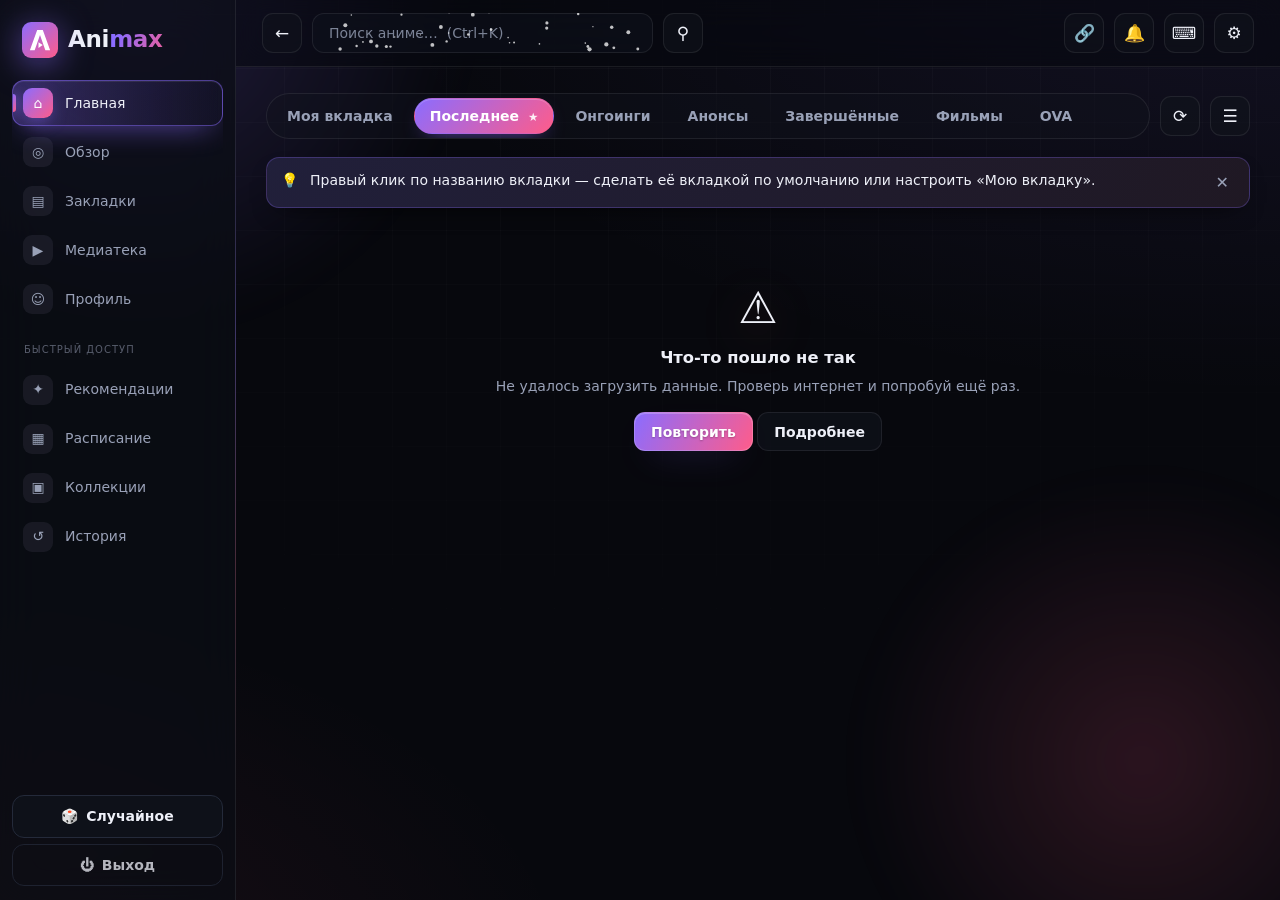
==== web/index.html @ 8808ea61 "Animax 1.0.0: состояние на 2026-10-24 до правок Claude Снимок из бэкапа Animax-backups/Animax-1.0.0_" ====
<!doctype html>
<html lang="ru">
<head>
<meta charset="utf-8">
<meta name="viewport" content="width=device-width, initial-scale=1">
<meta name="theme-color" content="#07080d">
<meta name="description" content="Animax — каталог аниме, закладки, расписание, онлайн-озвучки, медиатека и встроенный плеер.">
<title>Animax</title>
<link rel="icon" href="icon-16.png" sizes="16x16" type="image/png">
<link rel="icon" href="icon-32.png" sizes="32x32" type="image/png">
<link rel="icon" href="icon-48.png" sizes="48x48" type="image/png">
<link rel="icon" href="icon-64.png" sizes="64x64" type="image/png">
<link rel="icon" href="icon-96.png" sizes="96x96" type="image/png">
<link rel="icon" href="icon-192.png" sizes="192x192" type="image/png">
<link rel="icon" href="icon-256.png" sizes="256x256" type="image/png">
<link rel="apple-touch-icon" href="icon-192.png">
<link rel="manifest" href="manifest.json">
<link rel="stylesheet" href="css/base.css">
<link rel="stylesheet" href="css/pages.css">
<!-- оформление и динамическая подсветка -->
<link rel="stylesheet" href="css/theme.css">
</head>
<body>
<div class="splash" id="splash" aria-hidden="true"><img src="icon-256.png" alt=""><div>Ani<b>max</b></div></div>
<div class="app">
  <aside class="side">
    <a class="brand" href="#/" title="Animax — на главную"><img src="logo.svg" alt=""><span>Ani<b>max</b></span></a>
    <nav class="nav" aria-label="Разделы">
      <a href="#/" data-nav="home"><i>⌂</i><span>Главная</span></a>
      <a href="#/discover" data-nav="discover"><i>◎</i><span>Обзор</span></a>
      <a href="#/bookmarks" data-nav="bookmarks"><i>▤</i><span>Закладки</span></a>
      <a href="#/library" data-nav="library"><i>▶</i><span>Медиатека</span></a>
      <a href="#/profile" data-nav="profile"><i>☺</i><span>Профиль</span></a>
      <div class="nav-sep">Быстрый доступ</div>
      <a href="#/recs" data-nav="recs"><i>✦</i><span>Рекомендации</span></a>
      <a href="#/schedule" data-nav="schedule"><i>▦</i><span>Расписание</span></a>
      <a href="#/collections" data-nav="collections"><i>▣</i><span>Коллекции</span></a>
      <a href="#/bookmarks?tab=history" data-nav="history"><i>↺</i><span>История</span></a>
    </nav>
    <button class="random" id="random-btn" title="Случайное аниме"><span>🎲</span><span>Случайное</span></button>
    <button class="random quit" id="quit-btn" title="Закрыть Animax полностью"><span>⏻</span><span>Выход</span></button>
  </aside>

  <div class="main">
    <header class="top">
      <button class="icon-btn" id="back-btn" title="Назад (Alt+←)" aria-label="Назад">←</button>
      <div class="search">
        <canvas id="snow" hidden></canvas>
        <input id="search" type="search" placeholder="Поиск аниме…  (Ctrl+K)" autocomplete="off" aria-label="Поиск аниме">
        <div class="suggest" id="suggest" hidden></div>
      </div>
      <button class="icon-btn" id="filter-btn" title="Фильтр" aria-label="Фильтр">⚲</button>
      <span class="top-sp"></span>
      <button class="icon-btn" id="stream-btn" title="Открыть ссылку на видео" aria-label="Открыть ссылку на видео">🔗</button>
      <a class="icon-btn bell" href="#/notifications" title="Уведомления" aria-label="Уведомления">🔔<em id="notif-badge" hidden></em></a>
      <button class="icon-btn" id="keys-btn" title="Горячие клавиши (?)" aria-label="Горячие клавиши">⌨</button>
      <a class="icon-btn" href="#/settings" title="Настройки" aria-label="Настройки">⚙</a>
    </header>
    <main id="view"></main>
  </div>
</div>

<div class="modal" id="modal" hidden><div class="modal-box" id="modal-box"></div></div>
<div class="ctx" id="ctx" hidden></div>
<div class="toasts" id="toasts" role="status" aria-live="polite"></div>
<button class="to-top" id="to-top" title="Наверх (Home)" aria-label="Наверх" hidden>↑</button>

<script src="vendor/hls.min.js"></script>
<!-- порядок важен: каждый файл пользуется тем, что объявлено в файлах выше -->
<script src="js/core.js"></script>
<script src="js/ui.js"></script>
<script src="js/router.js"></script>
<script src="js/home.js"></script>
<script src="js/search.js"></script>
<script src="js/anime.js"></script>
<script src="js/watch.js"></script>
<script src="js/releases.js"></script>
<script src="js/lists.js"></script>
<script src="js/library.js"></script>
<script src="js/profile.js"></script>
<script src="js/start.js"></script>
<script src="js/fx.js"></script>
</body>
</html>
---- web/css/base.css ----
/* Animax — основа: цвета, раскладка окна, карточки, кнопки, плеер */
:root {
  --bg: #0e0f14;
  --bg2: #14161d;
  --card: #1b1e27;
  --card2: #232733;
  --line: #2b3040;
  --text: #eceef4;
  --muted: #9aa1b2;
  --accent: #8b6cff;
  --accent2: #ff5c8a;
  --ok: #3ccf8e;
  --warn: #ffb547;
  --radius: 12px;
  --side: 224px;
  color-scheme: dark;
}
:root[data-theme="light"] {
  --bg: #f4f5f9;
  --bg2: #ffffff;
  --card: #ffffff;
  --card2: #eef0f6;
  --line: #dde1ea;
  --text: #171a22;
  --muted: #5f6678;
  color-scheme: light;
}

* { box-sizing: border-box; }
html, body { margin: 0; height: 100%; }
body {
  background: var(--bg);
  color: var(--text);
  font: 14px/1.45 "Segoe UI Variable Text", "Segoe UI", system-ui, sans-serif;
  overflow: hidden;
}
a { color: inherit; text-decoration: none; }
button, input, select, textarea { font: inherit; color: inherit; }
button { cursor: pointer; }
img { display: block; }
::-webkit-scrollbar { width: 10px; height: 10px; }
::-webkit-scrollbar-thumb { background: var(--line); border-radius: 10px; border: 2px solid var(--bg); }
::-webkit-scrollbar-track { background: transparent; }

.app { display: flex; height: 100vh; }

/* ---------- боковое меню ---------- */
.side {
  width: var(--side); flex: none; background: var(--bg2);
  border-right: 1px solid var(--line);
  display: flex; flex-direction: column; padding: 18px 12px;
}
.brand { display: flex; align-items: center; gap: 10px; padding: 4px 10px 20px; font-size: 22px; font-weight: 700; letter-spacing: .5px; }
.brand img { width: 34px; height: 34px; }
.brand b { background: linear-gradient(135deg, var(--accent), var(--accent2)); -webkit-background-clip: text; color: transparent; }
.nav { display: flex; flex-direction: column; gap: 2px; overflow-y: auto; }
.nav a {
  display: flex; align-items: center; gap: 12px; padding: 9px 12px;
  border-radius: 10px; color: var(--muted); font-weight: 500;
}
.nav a i { font-style: normal; width: 20px; text-align: center; font-size: 15px; }
.nav a:hover { background: var(--card); color: var(--text); }
.nav a.on { background: color-mix(in srgb, var(--accent) 18%, transparent); color: var(--text); }
.nav a.on i { color: var(--accent); }
.nav a em {
  margin-left: auto; font-style: normal; font-size: 11px; font-weight: 700;
  background: var(--accent2); color: #fff; border-radius: 10px; padding: 1px 7px;
}
.nav-sep { font-size: 11px; text-transform: uppercase; letter-spacing: 1px; color: var(--muted); opacity: .7; padding: 16px 12px 6px; }
.random {
  margin-top: auto; border: 1px solid var(--line); background: var(--card);
  border-radius: 10px; padding: 10px; font-weight: 600;
}
.random:hover { border-color: var(--accent); }

/* ---------- верх ---------- */
.main { flex: 1; display: flex; flex-direction: column; min-width: 0; }
.top { display: flex; align-items: center; gap: 12px; padding: 14px 28px; border-bottom: 1px solid var(--line); background: var(--bg); }
.icon-btn {
  width: 38px; height: 38px; border-radius: 10px; border: 1px solid var(--line);
  background: var(--card); font-size: 17px; display: grid; place-items: center; flex: none;
}
.icon-btn:hover { border-color: var(--accent); }
.search { position: relative; flex: 1; max-width: 620px; }
.search input {
  width: 100%; height: 38px; border-radius: 10px; border: 1px solid var(--line);
  background: var(--card); padding: 0 14px; outline: none;
}
.search input:focus { border-color: var(--accent); }
.suggest {
  position: absolute; top: 44px; left: 0; right: 0; z-index: 30;
  background: var(--bg2); border: 1px solid var(--line); border-radius: 12px;
  box-shadow: 0 12px 40px rgba(0,0,0,.35); overflow: hidden;
}
.suggest a { display: flex; gap: 12px; padding: 8px 12px; align-items: center; }
.suggest a:hover, .suggest a.sel { background: var(--card2); }
.suggest img { width: 38px; height: 54px; object-fit: cover; border-radius: 6px; background: var(--card2); }
.suggest .s-t { font-weight: 600; }
.suggest .s-m { color: var(--muted); font-size: 12px; }
.suggest .s-all { justify-content: center; color: var(--accent); font-weight: 600; }

#view { flex: 1; overflow-y: auto; padding: 24px 28px 48px; }
.page-title { font-size: 26px; font-weight: 700; margin: 0 0 18px; }
.muted { color: var(--muted); }
.empty { color: var(--muted); padding: 40px 0; text-align: center; }
.loading { color: var(--muted); padding: 40px 0; text-align: center; }
.loading::before {
  content: ""; display: inline-block; width: 18px; height: 18px; vertical-align: -4px; margin-right: 10px;
  border: 2px solid var(--line); border-top-color: var(--accent); border-radius: 50%; animation: spin .8s linear infinite;
}
@keyframes spin { to { transform: rotate(360deg); } }

/* ---------- кнопки, вкладки, чипы ---------- */
.btn {
  display: inline-flex; align-items: center; gap: 8px; height: 38px; padding: 0 16px;
  border-radius: 10px; border: 1px solid var(--line); background: var(--card); font-weight: 600;
}
.btn:hover { border-color: var(--accent); }
.btn.primary { background: linear-gradient(135deg, var(--accent), var(--accent2)); border: 0; color: #fff; }
.btn.primary:hover { filter: brightness(1.08); }
.btn.sm { height: 30px; padding: 0 10px; font-size: 13px; }
.btn.on { border-color: var(--accent2); color: var(--accent2); }
.btn:disabled { opacity: .5; cursor: default; }

.tabs { display: flex; gap: 6px; margin-bottom: 18px; flex-wrap: wrap; }
.tab {
  padding: 7px 14px; border-radius: 20px; border: 1px solid var(--line);
  background: transparent; color: var(--muted); font-weight: 600;
}
.tab:hover { color: var(--text); }
.tab.on { background: var(--text); color: var(--bg); border-color: var(--text); }
.tab small { opacity: .7; margin-left: 4px; }

.chip {
  display: inline-block; padding: 3px 10px; border-radius: 20px; background: var(--card2);
  color: var(--muted); font-size: 12px; font-weight: 600; margin: 0 6px 6px 0; border: 1px solid transparent;
}
button.chip:hover { color: var(--text); }
button.chip.on { border-color: var(--accent); color: var(--text); background: color-mix(in srgb, var(--accent) 22%, transparent); }

/* ---------- карточки ---------- */
.grid { display: grid; grid-template-columns: repeat(auto-fill, minmax(158px, 1fr)); gap: 20px 16px; }
.row-head { display: flex; align-items: baseline; justify-content: space-between; margin: 30px 0 12px; }
.row-head h2 { margin: 0; font-size: 19px; }
.row-head a { color: var(--accent); font-weight: 600; font-size: 13px; }
.row { display: grid; grid-auto-flow: column; grid-auto-columns: 158px; gap: 16px; overflow-x: auto; padding-bottom: 10px; scroll-snap-type: x proximity; }
.row > * { scroll-snap-align: start; }

.card { position: relative; display: block; min-width: 0; }
.card .poster {
  position: relative; aspect-ratio: 2 / 3; border-radius: var(--radius); overflow: hidden; background: var(--card2);
}
.card .poster img { width: 100%; height: 100%; object-fit: cover; transition: transform .25s; }
.card:hover .poster img { transform: scale(1.05); }
.card .score {
  position: absolute; top: 8px; left: 8px; background: rgba(0,0,0,.72); color: #ffd36b;
  font-weight: 700; font-size: 12px; padding: 2px 7px; border-radius: 6px;
}
.card .mark {
  position: absolute; top: 8px; right: 8px; font-size: 11px; font-weight: 700; color: #fff;
  padding: 2px 7px; border-radius: 6px; background: var(--accent);
}
.card .eps {
  position: absolute; bottom: 8px; left: 8px; font-size: 11px; font-weight: 700; color: #fff;
  padding: 2px 7px; border-radius: 6px; background: rgba(0,0,0,.72);
}
.card .bar { position: absolute; left: 0; right: 0; bottom: 0; height: 4px; background: rgba(255,255,255,.2); }
.card .bar i { display: block; height: 100%; background: var(--accent2); }
.card .t { margin-top: 8px; font-weight: 600; display: -webkit-box; -webkit-line-clamp: 2; -webkit-box-orient: vertical; overflow: hidden; }
.card .m { color: var(--muted); font-size: 12px; margin-top: 2px; }

.wide-card { display: flex; gap: 14px; background: var(--card); border: 1px solid var(--line); border-radius: var(--radius); padding: 10px; align-items: center; }
.wide-card:hover { border-color: var(--accent); }
.wide-card img { width: 56px; height: 80px; object-fit: cover; border-radius: 8px; background: var(--card2); flex: none; }
.wide-card .wc-b { min-width: 0; flex: 1; }
.wide-card .t { font-weight: 600; }
.wide-card .m { color: var(--muted); font-size: 12px; }
.list { display: grid; gap: 10px; }
.list.cols { grid-template-columns: repeat(auto-fill, minmax(340px, 1fr)); }

/* ---------- главная: баннер ---------- */
.hero {
  position: relative; border-radius: 18px; overflow: hidden; min-height: 330px; display: flex; align-items: flex-end;
  background: var(--card);
}
.hero .bg { position: absolute; inset: 0; background-size: cover; background-position: center 25%; filter: blur(2px) brightness(.55); transform: scale(1.04); transition: background-image .4s; }
.hero::after { content: ""; position: absolute; inset: 0; background: linear-gradient(90deg, rgba(8,9,13,.92) 0%, rgba(8,9,13,.55) 55%, rgba(8,9,13,.1) 100%); }
.hero .in { position: relative; z-index: 1; display: flex; gap: 26px; padding: 30px; align-items: flex-end; width: 100%; color: #fff; }
.hero .in img { width: 170px; aspect-ratio: 2/3; object-fit: cover; border-radius: 12px; box-shadow: 0 10px 30px rgba(0,0,0,.5); flex: none; }
.hero h1 { margin: 0 0 6px; font-size: 30px; line-height: 1.15; }
.hero .meta { color: #cdd2de; margin-bottom: 10px; }
.hero p { margin: 0 0 16px; max-width: 680px; color: #dfe3ec; display: -webkit-box; -webkit-line-clamp: 3; -webkit-box-orient: vertical; overflow: hidden; }
.hero .dots { position: absolute; z-index: 2; right: 22px; bottom: 18px; display: flex; gap: 6px; }
.hero .dots button { width: 9px; height: 9px; border-radius: 50%; border: 0; padding: 0; background: rgba(255,255,255,.35); }
.hero .dots button.on { background: #fff; width: 24px; border-radius: 6px; }

/* ---------- страница тайтла ---------- */
.title-head { position: relative; margin: -24px -28px 0; padding: 34px 28px 26px; overflow: hidden; }
.title-head .bg { position: absolute; inset: 0; background-size: cover; background-position: center; filter: blur(22px) brightness(.4); transform: scale(1.2); }
:root[data-theme="light"] .title-head .bg { filter: blur(22px) brightness(1.1) saturate(.6); opacity: .45; }
.title-head .in { position: relative; display: flex; gap: 28px; }
.title-head .poster { width: 230px; flex: none; aspect-ratio: 2/3; border-radius: 14px; object-fit: cover; box-shadow: 0 14px 40px rgba(0,0,0,.45); background: var(--card2); }
.title-info { flex: 1; min-width: 0; }
.title-info h1 { margin: 4px 0 4px; font-size: 30px; line-height: 1.2; }
.title-info .orig { color: var(--muted); margin-bottom: 14px; }
.facts { display: grid; grid-template-columns: max-content 1fr; gap: 4px 18px; margin: 14px 0; }
.facts dt { color: var(--muted); }
.facts dd { margin: 0; }
.big-score { display: inline-flex; align-items: center; gap: 8px; font-size: 22px; font-weight: 800; color: #ffd36b; margin-bottom: 6px; }
.big-score small { font-size: 12px; color: var(--muted); font-weight: 600; }
.actions { display: flex; gap: 10px; flex-wrap: wrap; align-items: center; margin-top: 16px; }
.select {
  height: 38px; border-radius: 10px; border: 1px solid var(--line); background: var(--card); padding: 0 12px; font-weight: 600;
}
.stepper { display: inline-flex; align-items: center; border: 1px solid var(--line); border-radius: 10px; overflow: hidden; height: 38px; background: var(--card); }
.stepper button { width: 34px; height: 100%; border: 0; background: transparent; font-size: 17px; }
.stepper button:hover { background: var(--card2); }
.stepper span { padding: 0 8px; font-weight: 600; min-width: 92px; text-align: center; }
.stars { display: inline-flex; gap: 2px; }
.stars button { border: 0; background: none; padding: 0 1px; font-size: 18px; color: var(--muted); opacity: .45; }
.stars:hover button { opacity: .7; }
.stars button.on { color: #ffd36b; opacity: 1; }

.desc { white-space: pre-line; max-width: 900px; color: var(--text); }
.section { margin-top: 26px; }
.section h3 { margin: 0 0 12px; font-size: 17px; }
.shots { display: grid; grid-template-columns: repeat(auto-fill, minmax(240px, 1fr)); gap: 12px; }
.shots img { width: 100%; aspect-ratio: 16/9; object-fit: cover; border-radius: 10px; cursor: zoom-in; background: var(--card2); }
.videos { display: grid; grid-template-columns: repeat(auto-fill, minmax(240px, 1fr)); gap: 14px; }
.video { cursor: pointer; }
.video .th { position: relative; aspect-ratio: 16/9; border-radius: 10px; overflow: hidden; background: var(--card2); }
.video .th img { width: 100%; height: 100%; object-fit: cover; }
.video .th::after { content: "▶"; position: absolute; inset: 0; display: grid; place-items: center; font-size: 30px; color: #fff; background: rgba(0,0,0,.25); opacity: .85; }
.video:hover .th::after { background: rgba(0,0,0,.05); }
.video .t { margin-top: 6px; font-weight: 600; font-size: 13px; }
.links a { display: inline-flex; margin: 0 8px 8px 0; }

/* ---------- серии ---------- */
.eps-list { display: grid; gap: 8px; }
.ep {
  display: flex; align-items: center; gap: 14px; padding: 10px 14px; border-radius: 10px;
  background: var(--card); border: 1px solid var(--line); cursor: pointer;
}
.ep:hover { border-color: var(--accent); }
.ep .n { width: 44px; height: 44px; border-radius: 10px; background: var(--card2); display: grid; place-items: center; font-weight: 800; flex: none; }
.ep.done .n { background: color-mix(in srgb, var(--ok) 25%, transparent); color: var(--ok); }
.ep .b { flex: 1; min-width: 0; }
.ep .b .t { font-weight: 600; overflow: hidden; text-overflow: ellipsis; white-space: nowrap; }
.ep .b .m { color: var(--muted); font-size: 12px; }
.ep .pr { height: 3px; border-radius: 2px; background: var(--line); margin-top: 6px; overflow: hidden; }
.ep .pr i { display: block; height: 100%; background: var(--accent2); }

/* ---------- расписание ---------- */
.days { display: grid; gap: 26px; }
.day h3 { margin: 0 0 10px; font-size: 17px; }
.day h3 small { color: var(--muted); font-weight: 500; margin-left: 6px; }
.day.today h3 { color: var(--accent); }
.time { font-weight: 800; font-size: 15px; width: 52px; flex: none; text-align: center; }

/* ---------- обзор: фильтры ---------- */
.discover { display: grid; grid-template-columns: 260px 1fr; gap: 24px; align-items: start; }
.filters { position: sticky; top: 0; background: var(--card); border: 1px solid var(--line); border-radius: var(--radius); padding: 16px; }
.filters h4 { margin: 14px 0 8px; font-size: 12px; text-transform: uppercase; letter-spacing: .8px; color: var(--muted); }
.filters h4:first-child { margin-top: 0; }
.filters .select { width: 100%; }
.filters .years { display: flex; gap: 8px; }
.filters .years input { width: 100%; height: 34px; border-radius: 8px; border: 1px solid var(--line); background: var(--bg2); padding: 0 10px; }
.filters .genres { max-height: 260px; overflow-y: auto; }
.filters .btn { width: 100%; justify-content: center; margin-top: 14px; }

/* ---------- профиль ---------- */
.stats { display: grid; grid-template-columns: repeat(auto-fill, minmax(170px, 1fr)); gap: 14px; }
.stat { background: var(--card); border: 1px solid var(--line); border-radius: var(--radius); padding: 16px; }
.stat b { display: block; font-size: 26px; }
.stat span { color: var(--muted); font-size: 13px; }
.bars { display: grid; gap: 8px; max-width: 640px; }
.bars .r { display: grid; grid-template-columns: 150px 1fr 40px; gap: 10px; align-items: center; font-size: 13px; }
.bars .r .tr { height: 10px; border-radius: 6px; background: var(--card2); overflow: hidden; }
.bars .r .tr i { display: block; height: 100%; background: linear-gradient(90deg, var(--accent), var(--accent2)); }
.profile-head { display: flex; gap: 18px; align-items: center; margin-bottom: 24px; }
.avatar { width: 84px; height: 84px; border-radius: 50%; display: grid; place-items: center; font-size: 34px; font-weight: 800; color: #fff; background: linear-gradient(135deg, var(--accent), var(--accent2)); flex: none; }
.profile-head input { font-size: 22px; font-weight: 700; background: transparent; border: 1px solid transparent; border-radius: 8px; padding: 2px 6px; }
.profile-head input:hover, .profile-head input:focus { border-color: var(--line); outline: none; }

/* ---------- настройки и формы ---------- */
.settings { max-width: 720px; display: grid; gap: 14px; }
.set { display: flex; justify-content: space-between; align-items: center; gap: 20px; background: var(--card); border: 1px solid var(--line); border-radius: var(--radius); padding: 14px 16px; }
.set .d { color: var(--muted); font-size: 13px; }
.swatches { display: flex; gap: 8px; }
.swatches button { width: 26px; height: 26px; border-radius: 50%; border: 2px solid transparent; }
.swatches button.on { border-color: var(--text); }
.switch { position: relative; width: 44px; height: 24px; flex: none; }
.switch input { opacity: 0; width: 0; height: 0; }
.switch span { position: absolute; inset: 0; border-radius: 20px; background: var(--line); transition: .2s; cursor: pointer; }
.switch span::before { content: ""; position: absolute; width: 18px; height: 18px; left: 3px; top: 3px; border-radius: 50%; background: #fff; transition: .2s; }
.switch input:checked + span { background: var(--accent); }
.switch input:checked + span::before { transform: translateX(20px); }
.input { height: 38px; border-radius: 10px; border: 1px solid var(--line); background: var(--bg2); padding: 0 12px; outline: none; }
.input:focus { border-color: var(--accent); }
textarea.input { height: auto; padding: 10px 12px; resize: vertical; width: 100%; }

.folder { display: flex; align-items: center; gap: 12px; background: var(--card); border: 1px solid var(--line); border-radius: 10px; padding: 10px 14px; }
.folder .p { flex: 1; overflow: hidden; text-overflow: ellipsis; white-space: nowrap; }

.coll-card { background: var(--card); border: 1px solid var(--line); border-radius: var(--radius); overflow: hidden; display: block; }
.coll-card:hover { border-color: var(--accent); }
.coll-card .covers { display: grid; grid-template-columns: repeat(4, 1fr); aspect-ratio: 8/3; background: var(--card2); }
.coll-card .covers img { width: 100%; height: 100%; object-fit: cover; }
.coll-card .b { padding: 12px 14px; }
.coll-card .b .t { font-weight: 700; }
.coll-card .b .m { color: var(--muted); font-size: 12px; }
.grid.colls { grid-template-columns: repeat(auto-fill, minmax(280px, 1fr)); }

.notif { display: flex; gap: 14px; align-items: center; background: var(--card); border: 1px solid var(--line); border-radius: var(--radius); padding: 10px; }
.notif.new { border-color: var(--accent); }
.notif img { width: 48px; height: 68px; object-fit: cover; border-radius: 8px; flex: none; }
.notif .b { flex: 1; }
.notif .m { color: var(--muted); font-size: 12px; }

/* ---------- окно (модалка) ---------- */
.modal { position: fixed; inset: 0; z-index: 50; background: rgba(5,6,10,.72); display: grid; place-items: center; padding: 30px; }
.modal[hidden] { display: none; }
.modal-box { background: var(--bg2); border: 1px solid var(--line); border-radius: 16px; padding: 20px; width: min(560px, 100%); max-height: 86vh; overflow-y: auto; }
.modal-box.wide { width: min(1100px, 100%); padding: 0; background: #000; border: 0; overflow: hidden; }
.modal-box.wide iframe { display: block; width: 100%; aspect-ratio: 16/9; border: 0; }
.modal-box.img { width: auto; max-width: 92vw; padding: 0; background: none; border: 0; }
.modal-box.img img { max-width: 92vw; max-height: 86vh; border-radius: 10px; }
.modal-box h3 { margin: 0 0 14px; }
.modal-box .row-btns { display: flex; justify-content: flex-end; gap: 10px; margin-top: 16px; }
.pick-list { display: grid; gap: 6px; margin-top: 12px; }
.pick-list .wide-card { cursor: pointer; }

.toasts { position: fixed; right: 20px; bottom: 20px; z-index: 60; display: grid; gap: 8px; }
.toast { background: var(--card2); border: 1px solid var(--line); border-left: 4px solid var(--accent); padding: 10px 14px; border-radius: 10px; box-shadow: 0 8px 24px rgba(0,0,0,.3); animation: tin .2s; max-width: 360px; }
@keyframes tin { from { opacity: 0; transform: translateY(8px); } }

/* ---------- плеер ---------- */
.player-page { position: fixed; inset: 0; z-index: 40; background: #000; }
.player-page video { width: 100%; height: 100%; display: block; background: #000; }
.player-page video::cue { background: rgba(0,0,0,.55); font-size: 28px; }
.pl-ui { position: absolute; inset: 0; display: flex; flex-direction: column; justify-content: space-between; transition: opacity .25s; color: #fff; }
.player-page.idle .pl-ui { opacity: 0; }
.player-page.idle { cursor: none; }
.pl-top { display: flex; align-items: center; gap: 14px; padding: 18px 22px; background: linear-gradient(rgba(0,0,0,.75), transparent); }
.pl-top .t { font-size: 18px; font-weight: 700; }
.pl-top .m { color: #c9cdd8; font-size: 13px; }
.pl-bottom { padding: 0 22px 16px; background: linear-gradient(transparent, rgba(0,0,0,.8)); }
.pl-seek { position: relative; height: 18px; display: flex; align-items: center; cursor: pointer; }
.pl-seek .track { position: relative; width: 100%; height: 4px; border-radius: 3px; background: rgba(255,255,255,.25); transition: height .15s; }
.pl-seek:hover .track { height: 7px; }
.pl-seek .buf { position: absolute; left: 0; top: 0; bottom: 0; background: rgba(255,255,255,.35); border-radius: 3px; }
.pl-seek .cur { position: absolute; left: 0; top: 0; bottom: 0; background: linear-gradient(90deg, var(--accent), var(--accent2)); border-radius: 3px; }
.pl-seek .tip { position: absolute; bottom: 22px; transform: translateX(-50%); background: rgba(0,0,0,.85); padding: 2px 8px; border-radius: 6px; font-size: 12px; pointer-events: none; display: none; }
.pl-seek:hover .tip { display: block; }
.pl-row { display: flex; align-items: center; gap: 6px; margin-top: 6px; }
.pl-btn { height: 38px; min-width: 38px; padding: 0 10px; border: 0; border-radius: 8px; background: transparent; color: #fff; font-size: 17px; font-weight: 600; }
.pl-btn:hover { background: rgba(255,255,255,.14); }
.pl-btn.txt { font-size: 13px; }
.pl-time { font-variant-numeric: tabular-nums; font-size: 13px; margin: 0 8px; color: #dfe3ec; }
.pl-vol { width: 90px; accent-color: var(--accent); }
.pl-sp { flex: 1; }
.pl-skip { position: absolute; right: 26px; bottom: 100px; }
.pl-next { position: absolute; right: 26px; bottom: 100px; background: rgba(20,22,30,.92); border: 1px solid rgba(255,255,255,.15); border-radius: 12px; padding: 14px 16px; display: grid; gap: 10px; min-width: 260px; }
.pl-center { position: absolute; inset: 0; display: grid; place-items: center; pointer-events: none; }
.pl-center .msg { pointer-events: auto; max-width: 520px; text-align: center; background: rgba(20,22,30,.95); padding: 22px; border-radius: 14px; }
.pl-osd { position: absolute; top: 80px; left: 50%; transform: translateX(-50%); background: rgba(0,0,0,.7); padding: 6px 14px; border-radius: 8px; font-weight: 700; pointer-events: none; transition: opacity .3s; }
---- web/css/pages.css ----
/* Animax — разделы, добавленные во второй версии (главная/обзор/фильтр/релиз/закладки/профиль/настройки) */
:root { --st-watching: #3ccf8e; --st-planned: #8b6cff; --st-completed: #2fb6ff; --st-on_hold: #ffb547; --st-dropped: #ff5c6a; }

.splash { position: fixed; inset: 0; z-index: 100; background: var(--bg); display: grid; place-content: center; justify-items: center; gap: 14px; font-size: 30px; font-weight: 800; transition: opacity .35s; }
.splash img { width: 96px; height: 96px; animation: pulse 1.2s ease-in-out infinite; }
.splash b { background: linear-gradient(135deg, var(--accent), var(--accent2)); -webkit-background-clip: text; color: transparent; }
.splash.hide { opacity: 0; pointer-events: none; }
@keyframes pulse { 50% { transform: scale(1.08); } }

.top-sp { flex: 1; }
.bell { position: relative; }
.bell em { position: absolute; top: -6px; right: -6px; font-style: normal; font-size: 10px; font-weight: 800; background: var(--accent2); color: #fff; border-radius: 10px; padding: 1px 6px; min-width: 18px; text-align: center; }
.search canvas { position: absolute; inset: 0; width: 100%; height: 100%; pointer-events: none; border-radius: 10px; z-index: 1; }
.nav a span { flex: 1; }
.compact-nav .nav a { padding: 6px 12px; }
.compact-nav .nav-sep { padding-top: 10px; }

/* статус в списке — цветная метка */
.mark.st-watching { background: var(--st-watching) !important; }
.mark.st-planned { background: var(--st-planned) !important; }
.mark.st-completed { background: var(--st-completed) !important; }
.mark.st-on_hold { background: var(--st-on_hold) !important; color: #222 !important; }
.mark.st-dropped { background: var(--st-dropped) !important; }
.card .fav { position: absolute; bottom: 8px; right: 8px; color: var(--accent2); font-size: 15px; text-shadow: 0 1px 4px rgba(0,0,0,.6); }

/* вид «Списком» */
.lgrid { display: grid; grid-template-columns: repeat(auto-fill, minmax(460px, 1fr)); gap: 12px; }
.lrow { display: flex; gap: 14px; background: var(--card); border: 1px solid var(--line); border-radius: var(--radius); padding: 10px; position: relative; min-width: 0; }
.lrow:hover { border-color: var(--accent); }
.lrow .pw { position: relative; width: 92px; flex: none; aspect-ratio: 2/3; border-radius: 9px; overflow: hidden; background: var(--card2); }
.lrow .pw img { width: 100%; height: 100%; object-fit: cover; }
.lrow .mark { position: absolute; left: 0; right: 0; bottom: 0; font-size: 10px; font-weight: 800; color: #fff; text-align: center; padding: 2px 0; }
.lrow .b { min-width: 0; flex: 1; padding-right: 26px; }
.lrow .t { font-weight: 700; font-size: 15px; }
.lrow .m { color: var(--muted); font-size: 12px; margin: 3px 0 6px; }
.lrow .m .st { color: #ffd36b; }
.lrow .m .hf { color: var(--accent2); }
.lrow .d { color: var(--muted); font-size: 13px; display: -webkit-box; -webkit-line-clamp: 3; -webkit-box-orient: vertical; overflow: hidden; }
.rank { position: absolute; left: 0; top: 0; background: linear-gradient(135deg, var(--accent), var(--accent2)); color: #fff; font-weight: 800; border-radius: 10px 0 10px 0; padding: 2px 9px; font-size: 13px; z-index: 1; }
.more-btn { position: absolute; top: 6px; right: 6px; width: 28px; height: 28px; border-radius: 8px; border: 0; background: transparent; color: var(--muted); font-size: 18px; line-height: 1; }
.more-btn:hover { background: var(--card2); color: var(--text); }
.card .more-btn { background: rgba(0,0,0,.6); color: #fff; opacity: 0; top: 8px; right: 8px; z-index: 2; }
.card:hover .more-btn { opacity: 1; }
.card:hover .mark { opacity: 0; }

/* контекстное меню */
.ctx { position: fixed; z-index: 70; min-width: 240px; background: var(--bg2); border: 1px solid var(--line); border-radius: 12px; padding: 6px; box-shadow: 0 14px 40px rgba(0,0,0,.4); }
.ctx[hidden] { display: none; }
.ctx .ch { padding: 8px 10px 6px; border-bottom: 1px solid var(--line); margin-bottom: 4px; }
.ctx .ch b { display: block; max-width: 270px; overflow: hidden; text-overflow: ellipsis; white-space: nowrap; }
.ctx .ch span { color: var(--muted); font-size: 12px; }
.ctx button { display: flex; gap: 10px; width: 100%; text-align: left; border: 0; background: transparent; padding: 8px 10px; border-radius: 8px; }
.ctx button:hover { background: var(--card2); }
.ctx button i { font-style: normal; width: 18px; text-align: center; color: var(--muted); }

/* шапки разделов, подсказки, ошибки */
.sec-head { display: flex; align-items: center; gap: 12px; margin: 30px 0 12px; }
.sec-head h2 { margin: 0; font-size: 19px; }
.sec-head .sub { color: var(--muted); font-size: 13px; }
.sec-head .link { margin-left: auto; color: var(--accent); font-weight: 600; font-size: 13px; background: none; border: 0; }
.hint { display: flex; gap: 12px; align-items: flex-start; background: color-mix(in srgb, var(--accent) 12%, var(--card)); border: 1px solid color-mix(in srgb, var(--accent) 35%, transparent); border-radius: var(--radius); padding: 12px 14px; margin-bottom: 18px; }
.hint .x { margin-left: auto; border: 0; background: none; color: var(--muted); font-size: 16px; }
.err { text-align: center; padding: 50px 20px; }
.err .ic { font-size: 44px; margin-bottom: 6px; }
.err h3 { margin: 0 0 6px; }
.err p { color: var(--muted); margin: 0 0 16px; }
.err pre { color: var(--muted); margin: 12px auto 0; font-size: 12px; white-space: pre-wrap; max-width: 640px; }
.empty .ic { font-size: 40px; display: block; margin-bottom: 8px; }

/* обзор: плитки */
.tiles { display: grid; grid-template-columns: repeat(auto-fill, minmax(124px, 1fr)); gap: 12px; margin-top: 22px; }
.tile { background: var(--card); border: 1px solid var(--line); border-radius: 14px; padding: 16px 10px; display: grid; justify-items: center; gap: 8px; font-weight: 600; font-size: 13px; text-align: center; cursor: pointer; transition: transform .15s; }
.tile:hover { border-color: var(--accent); transform: translateY(-2px); }
.tile b { font-size: 24px; width: 50px; height: 50px; border-radius: 14px; display: grid; place-items: center; background: color-mix(in srgb, var(--accent) 18%, transparent); }

/* фильтр */
.fpage { max-width: 900px; }
.fgrid { display: grid; grid-template-columns: 1fr 1fr; gap: 12px; }
.ffield { background: var(--card); border: 1px solid var(--line); border-radius: var(--radius); padding: 10px 14px; text-align: left; display: grid; gap: 2px; min-width: 0; }
.ffield:hover { border-color: var(--accent); }
.ffield small { color: var(--muted); font-size: 12px; }
.ffield span { font-weight: 600; overflow: hidden; text-overflow: ellipsis; white-space: nowrap; }
.ffield.on span { color: var(--accent); }
.ffield .note { color: var(--muted); font-size: 11px; white-space: normal; font-weight: 400; }
.fbar { display: flex; gap: 10px; justify-content: flex-end; padding: 18px 0 0; }
.fsum { display: flex; gap: 10px; align-items: center; color: var(--muted); margin: -6px 0 18px; font-size: 13px; flex-wrap: wrap; }
.checks { display: grid; gap: 2px; max-height: 52vh; overflow-y: auto; margin: 10px 0; }
.checks label { display: flex; gap: 10px; align-items: center; padding: 7px 8px; border-radius: 8px; cursor: pointer; }
.checks label:hover { background: var(--card2); }
.checks h5 { margin: 10px 8px 4px; color: var(--muted); font-size: 11px; text-transform: uppercase; letter-spacing: .8px; }
.checks input { accent-color: var(--accent); width: 16px; height: 16px; }
.mode-chips { display: flex; gap: 6px; margin: 8px 0 4px; flex-wrap: wrap; }
.range2 { display: flex; gap: 10px; align-items: center; }
.range2 .input { width: 120px; }

/* страница релиза */
.rel { display: grid; grid-template-columns: 270px 1fr; gap: 30px; position: relative; }
.rel-bg { position: absolute; left: -28px; right: -28px; top: -24px; height: 440px; background-size: cover; background-position: center; filter: blur(30px) brightness(.35); z-index: 0; -webkit-mask-image: linear-gradient(#000 40%, transparent); mask-image: linear-gradient(#000 40%, transparent); }
:root[data-theme="light"] .rel-bg { filter: blur(30px) brightness(1.1) saturate(.6); opacity: .35; }
.rel > :not(.rel-bg) { position: relative; z-index: 1; }
.rel-left { display: grid; gap: 10px; align-content: start; position: sticky; top: 0; }
.rel-left .poster { width: 100%; aspect-ratio: 2/3; object-fit: cover; border-radius: 16px; box-shadow: 0 16px 40px rgba(0,0,0,.45); background: var(--card2); cursor: zoom-in; }
.rel-left .btn { justify-content: center; width: 100%; }
.rel-left .two { display: grid; grid-template-columns: 1fr auto auto; gap: 8px; }
.rel-left .two .btn { width: auto; }
.rel-left .float { position: absolute; top: 10px; right: 10px; display: grid; gap: 8px; }
.rel-left .float .icon-btn { background: rgba(10,11,16,.7); border-color: transparent; color: #fff; }
.rel-left .float .icon-btn.on { color: var(--accent2); }
.status-btn { justify-content: space-between !important; }
.status-btn.st-watching { border-color: var(--st-watching); color: var(--st-watching); }
.status-btn.st-planned { border-color: var(--st-planned); color: var(--st-planned); }
.status-btn.st-completed { border-color: var(--st-completed); color: var(--st-completed); }
.status-btn.st-on_hold { border-color: var(--st-on_hold); color: var(--st-on_hold); }
.status-btn.st-dropped { border-color: var(--st-dropped); color: var(--st-dropped); }
.rel h1 { margin: 6px 0 4px; font-size: 32px; line-height: 1.15; }
.rel h1 .i { font-size: 13px; vertical-align: middle; border: 1px solid var(--line); border-radius: 50%; width: 24px; height: 24px; display: inline-grid; place-items: center; background: var(--card); cursor: pointer; margin-left: 6px; color: var(--muted); }
.age { display: inline-block; border: 1px solid var(--line); border-radius: 6px; padding: 0 6px; font-size: 12px; font-weight: 700; margin-left: 8px; cursor: help; color: var(--text); }
.info-rows { display: grid; gap: 7px; margin: 16px 0; }
.info-rows div { display: flex; gap: 10px; align-items: baseline; }
.info-rows i { font-style: normal; width: 20px; text-align: center; color: var(--muted); flex: none; }
.desc.clamp { display: -webkit-box; -webkit-line-clamp: 5; -webkit-box-orient: vertical; overflow: hidden; }
.linkbtn { border: 0; background: none; color: var(--accent); font-weight: 600; padding: 4px 0; }
.last-upd { color: var(--muted); font-size: 12px; text-align: center; }

.rating-box { display: grid; grid-template-columns: 170px 1fr; gap: 24px; background: var(--card); border: 1px solid var(--line); border-radius: var(--radius); padding: 18px; }
.rating-box .avg { text-align: center; align-self: center; }
.rating-box .avg b { display: block; font-size: 44px; line-height: 1; }
.rating-box .avg span { color: var(--muted); font-size: 12px; }
.hist { display: grid; gap: 5px; }
.hist .r { display: grid; grid-template-columns: 22px 1fr 64px; gap: 10px; align-items: center; font-size: 12px; color: var(--muted); }
.hist .tr { height: 8px; border-radius: 5px; background: var(--card2); overflow: hidden; }
.hist .tr i { display: block; height: 100%; background: #ffd36b; border-radius: 5px; }
.my-rate { grid-column: 1 / -1; display: flex; align-items: center; gap: 14px; border-top: 1px solid var(--line); padding-top: 14px; flex-wrap: wrap; }
.my-rate .avatar { width: 40px; height: 40px; font-size: 17px; border-width: 0; }
.stars5 { display: inline-flex; gap: 4px; }
.stars5 button { border: 0; background: none; font-size: 26px; color: var(--muted); opacity: .4; padding: 0; line-height: 1; }
.stars5 button.on { color: #ffd36b; opacity: 1; }
.stars5.big button { font-size: 40px; }
.stars5.sm button { font-size: 16px; }
.stars5:not(.ro) button:hover { opacity: .9; }
.stars5.ro button { cursor: default; }
.people { background: var(--card); border: 1px solid var(--line); border-radius: var(--radius); padding: 16px; }
.pbar { display: flex; height: 12px; border-radius: 7px; overflow: hidden; margin-bottom: 12px; background: var(--card2); }
.pbar i { display: block; height: 100%; }
.plegend { display: flex; flex-wrap: wrap; gap: 6px 18px; font-size: 13px; }
.plegend span::before { content: ""; display: inline-block; width: 9px; height: 9px; border-radius: 50%; background: var(--c); margin-right: 6px; }
.shots-row { display: grid; grid-auto-flow: column; grid-auto-columns: 300px; gap: 12px; overflow-x: auto; padding-bottom: 8px; }
.shots-row img { width: 100%; aspect-ratio: 16/9; object-fit: cover; border-radius: 10px; cursor: zoom-in; background: var(--card2); }
.vrow { display: grid; grid-auto-flow: column; grid-auto-columns: 280px; gap: 14px; overflow-x: auto; padding-bottom: 8px; }
.my-note { background: var(--card); border: 1px solid var(--line); border-radius: var(--radius); padding: 12px 14px; white-space: pre-line; }

/* хронология франшизы */
.timeline { display: grid; max-width: 900px; }
.tl { display: grid; grid-template-columns: 30px 1fr; gap: 10px; }
.tl .ln { position: relative; }
.tl .ln::before { content: ""; position: absolute; left: 14px; top: 0; bottom: 0; width: 2px; background: var(--line); }
.tl:first-child .ln::before { top: 46px; }
.tl:last-child .ln::before { bottom: calc(100% - 46px); }
.tl .ln::after { content: ""; position: absolute; left: 8px; top: 40px; width: 10px; height: 10px; border-radius: 50%; background: var(--card2); border: 2px solid var(--line); }
.tl.here .ln::after { background: var(--accent); border-color: var(--accent); }
.tl .wide-card { margin: 6px 0; }
.here-tag { display: inline-block; font-size: 11px; font-weight: 800; background: var(--accent); color: #fff; border-radius: 6px; padding: 1px 7px; margin-left: 8px; }
.fr-head { display: flex; gap: 18px; align-items: center; margin-bottom: 20px; }
.stack { position: relative; width: 120px; height: 120px; flex: none; }
.stack img { position: absolute; width: 70px; height: 100px; object-fit: cover; border-radius: 8px; border: 2px solid var(--bg); box-shadow: 0 6px 16px rgba(0,0,0,.35); }
.stack img:nth-child(1) { left: 0; top: 14px; transform: rotate(-8deg); }
.stack img:nth-child(2) { left: 25px; top: 4px; z-index: 1; }
.stack img:nth-child(3) { left: 50px; top: 14px; transform: rotate(8deg); }
.franchise-card { display: flex; gap: 16px; align-items: center; background: var(--card); border: 1px solid var(--line); border-radius: var(--radius); padding: 12px 16px; margin-bottom: 18px; }
.franchise-card .stack { width: 110px; height: 110px; }

/* комментарии */
.comments { display: grid; gap: 12px; max-width: 940px; }
.cm { display: grid; grid-template-columns: 42px 1fr; gap: 12px; background: var(--card); border: 1px solid var(--line); border-radius: var(--radius); padding: 12px 14px; }
.cm > img { width: 42px; height: 42px; border-radius: 50%; object-fit: cover; background: var(--card2); }
.cm .h { display: flex; gap: 10px; align-items: baseline; margin-bottom: 4px; }
.cm .h b { font-weight: 700; }
.cm .h span { color: var(--muted); font-size: 12px; }
.cm .tx { overflow-wrap: anywhere; }
.cm blockquote { margin: 6px 0; padding: 6px 10px; border-left: 3px solid var(--line); color: var(--muted); background: var(--card2); border-radius: 0 8px 8px 0; }
.cm blockquote > b:first-child { display: block; font-size: 12px; }
.spoiler { background: var(--muted); color: transparent; border-radius: 4px; cursor: pointer; padding: 0 3px; user-select: none; }
.spoiler * { visibility: hidden; }
.spoiler.open { background: color-mix(in srgb, var(--accent) 15%, transparent); color: inherit; user-select: text; }
.spoiler.open * { visibility: visible; }

/* серии */
.ep-tools { display: flex; gap: 8px; align-items: center; flex-wrap: wrap; margin-bottom: 14px; }
.ep .chk { width: 30px; height: 30px; border-radius: 50%; border: 2px solid var(--line); background: transparent; display: grid; place-items: center; font-size: 14px; color: transparent; flex: none; }
.ep .chk:hover { border-color: var(--ok); }
.ep.done .chk { border-color: var(--ok); background: var(--ok); color: #fff; }
.ep.nofile { cursor: default; }
.ep.nofile .n { opacity: .55; }
.ep .tag { font-size: 11px; font-weight: 700; padding: 1px 7px; border-radius: 6px; background: var(--card2); color: var(--muted); margin-left: 6px; }

/* просмотрщик кадров */
.viewer { position: fixed; inset: 0; z-index: 80; background: rgba(0,0,0,.92); display: grid; place-items: center; }
.viewer .vstage { position: absolute; inset: 64px 90px 40px; overflow: hidden; cursor: zoom-in; }
.viewer.zoomed .vstage { cursor: grab; inset: 64px 0 0; }
.viewer.zoomed .vstage:active { cursor: grabbing; }
.viewer .vstage img { position: absolute; transform-origin: 0 0; border-radius: 8px; opacity: 0; transition: opacity .2s; user-select: none; }
.viewer .vstage img.on { opacity: 1; }
.viewer .vz { min-width: 48px; text-align: center; font-variant-numeric: tabular-nums; color: #ddd; }
.viewer .vh { position: absolute; bottom: 12px; left: 0; right: 0; text-align: center; color: rgba(255,255,255,.45); font-size: 12px; pointer-events: none; }
.viewer.zoomed .vh { display: none; }
.viewer .vt, .viewer .vb, .viewer .vx { z-index: 2; }
.viewer .vt { position: absolute; top: 16px; left: 0; right: 0; display: flex; justify-content: center; gap: 12px; color: #fff; align-items: center; }
.viewer .vb { position: absolute; top: 50%; transform: translateY(-50%); width: 54px; height: 54px; border-radius: 50%; border: 0; background: rgba(255,255,255,.12); color: #fff; font-size: 24px; }
.viewer .vb:hover { background: rgba(255,255,255,.22); }
.viewer .vb.l { left: 22px; } .viewer .vb.r { right: 22px; }
.viewer .vx { position: absolute; top: 12px; right: 16px; }

/* профиль */
.cover { height: 190px; border-radius: 18px; background: linear-gradient(135deg, color-mix(in srgb, var(--accent) 60%, #000), color-mix(in srgb, var(--accent2) 60%, #000)); background-size: cover; background-position: center; position: relative; }
.cover .cbtn { position: absolute; right: 14px; bottom: 14px; display: flex; gap: 8px; }
.profile-head { margin-top: -46px; padding: 0 22px; position: relative; align-items: flex-end; }
.avatar { background-size: cover; background-position: center; border: 4px solid var(--bg); cursor: pointer; }
.profile-head .st-text input { font-size: 14px; font-weight: 400; color: var(--muted); width: 420px; max-width: 100%; }
.donut-wrap { display: flex; gap: 28px; align-items: center; flex-wrap: wrap; }
.days-bars { display: flex; align-items: flex-end; gap: 6px; height: 150px; }
.days-bars .d { flex: 1; display: flex; flex-direction: column; justify-content: flex-end; align-items: center; gap: 4px; font-size: 11px; color: var(--muted); height: 100%; }
.days-bars .d i { width: 100%; max-width: 30px; border-radius: 6px 6px 2px 2px; background: linear-gradient(var(--accent2), var(--accent)); min-height: 2px; }
.days-bars .d b { color: var(--text); font-size: 11px; }

/* настройки */
.set-group { font-size: 12px; text-transform: uppercase; letter-spacing: 1px; color: var(--muted); margin: 18px 0 2px 4px; }
.set .ctrl { display: flex; gap: 8px; align-items: center; flex: none; }
.radio-cards { display: grid; grid-template-columns: 1fr 1fr; gap: 10px; }
.radio-cards label { border: 1px solid var(--line); border-radius: 12px; padding: 12px; cursor: pointer; display: grid; gap: 6px; }
.radio-cards label.on { border-color: var(--accent); background: color-mix(in srgb, var(--accent) 10%, transparent); }
.radio-cards input { display: none; }
.radio-cards small { color: var(--muted); }

/* коллекции */
.drag-list { display: grid; gap: 8px; }
.drag-item { display: flex; align-items: center; gap: 12px; background: var(--card); border: 1px solid var(--line); border-radius: 10px; padding: 8px 10px; }
.drag-item.over { border-color: var(--accent); }
.drag-item .hd { cursor: grab; color: var(--muted); font-size: 18px; padding: 0 4px; }
.drag-item img { width: 40px; height: 56px; object-fit: cover; border-radius: 6px; }
.drag-item .t { flex: 1; font-weight: 600; }
.coll-head { display: grid; grid-template-columns: 340px 1fr; gap: 26px; margin-bottom: 24px; }
.coll-head .covers { display: grid; grid-template-columns: repeat(4, 1fr); border-radius: 14px; overflow: hidden; aspect-ratio: 4/1.6; background: var(--card2); }
.coll-head .covers img { width: 100%; height: 100%; object-fit: cover; }
.field-err { color: var(--st-dropped); font-size: 12px; margin-top: 4px; }
.lock { color: var(--muted); }

/* плеер v2 */
.pl-menu { position: absolute; bottom: 70px; background: rgba(20,22,30,.96); border: 1px solid rgba(255,255,255,.12); border-radius: 12px; padding: 6px; display: grid; min-width: 150px; z-index: 3; }
.pl-menu button { border: 0; background: transparent; color: #fff; text-align: left; padding: 7px 12px; border-radius: 8px; font-size: 13px; }
.pl-menu button:hover { background: rgba(255,255,255,.1); }
.pl-menu button.on { color: var(--accent); font-weight: 700; }
.player-page video.fit-cover { object-fit: cover; }
.player-page video.fit-fill { object-fit: fill; }
.pl-zone { position: absolute; top: 80px; bottom: 100px; width: 28%; }
.pl-zone.l { left: 0; } .pl-zone.r { right: 0; }
.pl-wave { position: absolute; top: 50%; transform: translateY(-50%); font-size: 18px; font-weight: 800; color: #fff; background: rgba(255,255,255,.14); padding: 16px 24px; border-radius: 50px; pointer-events: none; animation: wave .7s forwards; }
.pl-wave.l { left: 8%; } .pl-wave.r { right: 8%; }
@keyframes wave { from { opacity: 1; } to { opacity: 0; } }
.pl-fast { position: absolute; top: 24px; left: 50%; transform: translateX(-50%); background: rgba(0,0,0,.6); color: #fff; padding: 4px 12px; border-radius: 8px; font-weight: 800; }

@media (max-width: 1100px) {
  .rel { grid-template-columns: 210px 1fr; }
  .lgrid { grid-template-columns: 1fr; }
}
@media (max-width: 900px) {
  :root { --side: 70px; }
  .side .brand span, .nav a span, .nav-sep, .random span:last-child { display: none; }
  .nav a { justify-content: center; }
  .nav a i { font-size: 18px; }
  .rel, .coll-head, .discover { grid-template-columns: 1fr; }
  .rel-left { position: static; max-width: 300px; }
  .fgrid, .radio-cards { grid-template-columns: 1fr; }
  .filters { position: static; }
  .rating-box { grid-template-columns: 1fr; }
}

/* правки страницы тайтла */
.rel-right { min-width: 0; }
.rel-left .two .btn { white-space: nowrap; padding-inline: 12px; }
.rating-box .avg > span { display: block; margin-top: 6px; }
.rating-box .avg .stars5 { justify-content: center; margin-top: 6px; }
.big-score { font-size: 22px; font-weight: 800; color: #ffc94d; }
.big-score small { font-size: 12px; font-weight: 500; color: var(--muted); margin-left: 6px; }

/* встроенный плеер сайта */
.player-page.embed { display: flex; flex-direction: column; }
.player-page.embed .pl-top { position: static; opacity: 1; flex: none; background: #0b0c10; border-bottom: 1px solid rgba(255,255,255,.08); }
.player-page.embed iframe { flex: 1; width: 100%; border: 0; background: #000; }
.player-page.embed .pl-top { color: #fff; }

/* Чтобы окно вело себя как приложение, а не как страница: кнопки и карточки не выделяются, картинки не перетаскиваются */
a[data-go] { cursor: pointer; }
img, a { -webkit-user-drag: none; }
.nav, .btn, .icon-btn, .tab, .card, .ep, .pl-top, .pl-btn, .set, label, .wide-card { user-select: none; }

/* Кнопка «Выход» под «Случайным» */
.random.quit { margin-top: 6px; opacity: .75; }
.random.quit:hover { opacity: 1; }

/* Редактор профиля */
.profile-about { margin: -8px 22px 18px; white-space: pre-wrap; color: var(--muted); max-width: 720px; }
.pe-cover { height: 120px; border-radius: 12px; background: linear-gradient(135deg, color-mix(in srgb, var(--accent) 60%, #000), color-mix(in srgb, var(--accent2) 60%, #000)); background-size: cover; background-position: center; position: relative; }
.pe-cover .pe-btns { position: absolute; right: 10px; bottom: 10px; }
.pe-btns { display: flex; gap: 8px; }
.pe-ava-row { display: flex; align-items: flex-end; gap: 14px; margin: -34px 0 14px 14px; position: relative; }
.pe-ava-row .avatar { width: 76px; height: 76px; font-size: 30px; }
.pe-f { display: flex; flex-direction: column; gap: 6px; margin-top: 12px; font-size: 13px; color: var(--muted); }
.pe-f .input { color: var(--text); font-size: 14px; }
.pe-f textarea.input { height: auto; padding: 10px 12px; resize: vertical; font: inherit; }
.pe-btns [hidden] { display: none; }


/* dubs: rows for picking a voiceover */
.drow { display: flex; gap: 10px; align-items: center; justify-content: space-between; width: 100%; padding: 7px 10px; border-radius: 8px; cursor: pointer; text-align: left; border: 0; background: none; color: var(--text); font: inherit; }
.drow:hover { background: var(--card2); }
.drow small { color: var(--muted); }

/* Свои комментарии: поле ввода, тон, вкладка в профиле, аккаунт Shikimori */
.composer { background: var(--card); border: 1px solid var(--line); border-radius: 14px; padding: 12px; margin-bottom: 18px; }
.composer textarea.input { width: 100%; height: auto; padding: 10px 12px; resize: vertical; font: inherit; }
.cmp-row { display: flex; flex-wrap: wrap; align-items: center; gap: 10px; margin-top: 10px; }
.cmp-row [data-send] { margin-left: auto; }
.cmp-to { font-size: 13px; margin-bottom: 8px; color: var(--muted); }
.cmp-note { font-size: 12px; margin-top: 8px; }
.tone-pick { display: flex; gap: 6px; flex-wrap: wrap; }
.tone-pick .btn.on { border-color: var(--accent); background: color-mix(in srgb, var(--accent) 18%, transparent); }
.tone-pill { font-size: 12px; padding: 2px 8px; border-radius: 99px; border: 1px solid var(--line); background: var(--card2); color: var(--text); cursor: default; }
button.tone-pill { cursor: pointer; }
.tone-pill.t-pos { border-color: #3fae6a; }
.tone-pill.t-neg { border-color: #d9534f; }
.cm.mine { border-left: 3px solid var(--accent); padding-left: 10px; }
.cm-act { display: flex; gap: 14px; align-items: center; margin-top: 6px; font-size: 13px; }
.pc-tiles { display: grid; grid-template-columns: repeat(auto-fit, minmax(140px, 1fr)); gap: 10px; }
.stat-tile { background: var(--card); border: 1px solid var(--line); border-radius: 12px; padding: 12px; display: flex; flex-direction: column; gap: 2px; }
.stat-tile b { font-size: 24px; }
.stat-tile span { color: var(--muted); font-size: 13px; }
.pc-list { display: flex; flex-direction: column; gap: 12px; }
.pc-item { display: flex; gap: 12px; background: var(--card); border: 1px solid var(--line); border-radius: 12px; padding: 10px; }
.pc-item img { width: 56px; height: 80px; object-fit: cover; border-radius: 8px; flex: none; }
.pc-item .b { flex: 1; min-width: 0; }
.pc-item .h { display: flex; flex-wrap: wrap; gap: 10px; align-items: center; }
.pc-item .tx { margin-top: 6px; white-space: pre-wrap; }
.pc-replies { margin-top: 8px; border-left: 2px solid var(--line); padding-left: 10px; display: flex; flex-direction: column; gap: 8px; font-size: 14px; }
.acc-steps p { margin: 8px 0; }
.acc-steps .folder { margin: 6px 0; }
.acc-form { display: flex; flex-wrap: wrap; gap: 10px; align-items: center; margin: 8px 0 14px; }
.acc-form .input { min-width: 200px; }

/* Оценки 1–10: половинки звёзд. Левая половина звезды — отдельная зона клика (<i>), закрашенная наполовину звезда — .half */
.stars5 button { position: relative; }
.stars5 button i { position: absolute; left: 0; top: 0; width: 50%; height: 100%; }
.stars5 button.half { opacity: 1; color: transparent; background: linear-gradient(90deg, #ffd36b 50%, color-mix(in srgb, var(--muted) 40%, transparent) 50%); -webkit-background-clip: text; background-clip: text; }

/* Оценка Shikimori в двух шкалах: основная видна всегда, вторая всплывает над ней при наведении */
.sc2 { position: relative; cursor: default; }
.sc2 em { font-style: normal; position: absolute; left: 50%; bottom: calc(100% + 4px); transform: translateX(-50%); white-space: nowrap;
  background: rgba(0,0,0,.85); color: #ffd36b; font-size: 12px; font-weight: 700; padding: 2px 7px; border-radius: 6px;
  opacity: 0; pointer-events: none; transition: opacity .15s; }
.sc2:hover em { opacity: 1; }
/* у карточки бейдж прижат к верху постера (а постер обрезает всё лишнее) — там вторая оценка встаёт строкой над основной внутри бейджа */
.card .score.sc2 { display: flex; flex-direction: column; align-items: flex-start; }
.card .score.sc2 em { position: static; transform: none; background: none; padding: 0; display: none; opacity: 1; color: #fff; font-weight: 600; }
.card .score.sc2:hover em { display: block; }
.big-score .bs { color: inherit; }

/* Настройки → Аккаунт: пошаговая инструкция */
.acc-intro { background: var(--card); border: 1px solid var(--line); border-radius: 12px; padding: 12px 14px; line-height: 1.5; margin-bottom: 16px; max-width: 760px; }
.acc-step { display: flex; gap: 14px; margin: 0 0 18px; max-width: 760px; }
.acc-n { flex: none; width: 30px; height: 30px; border-radius: 50%; display: grid; place-items: center; font-weight: 800; color: #fff; background: linear-gradient(135deg, var(--accent), var(--accent2)); }
.acc-step h4 { margin: 4px 0 6px; font-size: 16px; }
.acc-step p { margin: 6px 0; }
.acc-step ol { margin: 6px 0; padding-left: 20px; display: flex; flex-direction: column; gap: 8px; }
.acc-copy { display: inline-flex; align-items: center; gap: 6px; }
.acc-copy code, .acc-more code { background: var(--card2); padding: 2px 6px; border-radius: 6px; }
.acc-more { margin-top: 10px; font-size: 13px; color: var(--muted); }
.acc-more summary { cursor: pointer; }

/* Отзывы */
.review-card { display: flex; gap: 12px; background: var(--card); border: 1px solid var(--line); border-radius: 12px; padding: 12px; margin-bottom: 12px; }
.review-card img { width: 56px; height: 80px; object-fit: cover; border-radius: 8px; flex: none; }
.review-card .b { flex: 1; min-width: 0; }
.review-card .h { display: flex; flex-wrap: wrap; gap: 10px; align-items: center; }
.review-card .tx { margin-top: 8px; white-space: pre-wrap; line-height: 1.5; }
.rv-votes { font-weight: 700; }
.rv-modal { width: min(720px, 100%); }
.rv-modal textarea.input { width: 100%; height: auto; padding: 10px 12px; resize: vertical; font: inherit; }

/* моё мнение о тайтле */
.opinion-box { display: flex; flex-wrap: wrap; align-items: center; gap: 10px; margin-bottom: 12px; }
.cmp-row .opinion-box { margin: 0; }
.op-note { font-size: 12px; }
/* отзывы зрителей */
.vr-bar { display: flex; height: 8px; border-radius: 99px; overflow: hidden; gap: 2px; margin-bottom: 12px; background: var(--card2); }
.vr-bar .t-pos { background: #3fae6a; } .vr-bar .t-neu { background: #8a8f98; } .vr-bar .t-neg { background: #d9534f; }
.vr-tabs .tab { cursor: pointer; }
.vr-item { display: grid; grid-template-columns: 42px 1fr; gap: 12px; background: var(--card); border: 1px solid var(--line); border-radius: 12px; padding: 12px 14px; margin-bottom: 10px; }
.vr-item > img { width: 42px; height: 42px; border-radius: 50%; object-fit: cover; background: var(--card2); }
.vr-item .b { min-width: 0; }
.vr-item .h { display: flex; flex-wrap: wrap; gap: 8px 10px; align-items: center; }
.vr-item .h .muted { font-size: 12px; }
.vr-tx { margin-top: 8px; line-height: 1.5; overflow-wrap: anywhere; max-height: 9.5em; overflow: hidden; -webkit-mask-image: linear-gradient(#000 70%, transparent); mask-image: linear-gradient(#000 70%, transparent); }
.vr-tx.open { max-height: none; -webkit-mask-image: none; mask-image: none; }
.vr-tx blockquote { margin: 6px 0; padding: 6px 10px; border-left: 3px solid var(--line); color: var(--muted); background: var(--card2); border-radius: 0 8px 8px 0; }
/* доля положительных отзывов под рекомендацией */
.viewers-line { display: flex; align-items: center; gap: 6px; font-size: 11px; color: var(--muted); margin-top: 3px; }
.viewers-line i { flex: 0 0 38px; height: 4px; border-radius: 99px; background: linear-gradient(90deg, #3fae6a var(--p), var(--card2) var(--p)); }
#rc-sort .tab { cursor: pointer; }
/* отношение комментатора к тайтлу и фильтр комментариев */
.cm .h .att .tone-pill { color: var(--text); }
.tone-pill small { color: var(--muted); font-size: 11px; }
.cm-filter { display: flex; flex-wrap: wrap; gap: 10px; align-items: center; margin: 14px 0 6px; }
.cm-filter #cf-q { flex: 1 1 220px; min-width: 0; }
.cm-filter #cf-t .tab { cursor: pointer; }
.cm-filter select { width: auto; }
.cf-note { font-size: 12px; margin-bottom: 14px; }
/* релизы */
.rl-kinds { margin-top: -6px; }
.rl-kinds .tab { font-size: 13px; }
.rl-item { display: flex; flex-direction: column; min-width: 0; }
.rl-follow { display: flex; align-items: center; justify-content: space-between; gap: 8px; margin-top: 6px; font-size: 13px; color: var(--muted); cursor: pointer; }
.rl-count { margin-bottom: 12px; }
/* анонс: вместо «Смотреть» — дата выхода и тумблер «Следить» */
.btn.soon { cursor: default; justify-content: center; color: var(--text); background: color-mix(in srgb, var(--accent) 14%, transparent); border-color: color-mix(in srgb, var(--accent) 40%, transparent); }
.rel-left .anons-follow { margin: 2px 2px 4px; font-size: 14px; color: var(--text); }
/* ⟳ у вкладок */
.tabs .tab-refresh { margin-left: auto; }
/* коллекции Shikimori */
.sc-bar { display: flex; gap: 10px; align-items: center; flex-wrap: wrap; margin-bottom: 8px; }
.sc-bar #scq { flex: 1; min-width: 240px; height: 38px; }
.sc-only { display: flex; align-items: center; gap: 8px; color: var(--muted); font-size: 14px; cursor: pointer; }
.sc-index { font-size: 13px; min-height: 18px; margin-bottom: 12px; }
.sc-match { color: var(--muted); font-size: 12px; margin-top: 6px; line-height: 1.4; display: -webkit-box; -webkit-line-clamp: 2; -webkit-box-orient: vertical; overflow: hidden; }
.sc-tag { font-size: 11px; font-weight: 600; padding: 1px 6px; border-radius: 6px; background: color-mix(in srgb, var(--accent) 18%, transparent); color: var(--text); vertical-align: middle; }
.sc-note { color: var(--muted); font-size: 12px; margin-top: 4px; line-height: 1.35; }
.sc-desc { white-space: pre-wrap; }

/* маленькая неброская ссылка «на Shikimori ↗» (комментарии, оценка тайтла) */
.sh-link { color: var(--muted); font-size: 11px; opacity: .55; text-decoration: none; white-space: nowrap; transition: opacity .15s; }
.sh-link:hover { opacity: 1; text-decoration: underline; }
.cm-act .sh-link { margin-left: auto; }
/* комментарий, к которому перешли из уведомления */
.cm.cm-hl { border-color: var(--accent); box-shadow: 0 0 0 2px color-mix(in srgb, var(--accent) 35%, transparent); animation: cm-hl 2.4s ease-out; }
@keyframes cm-hl { from { background: color-mix(in srgb, var(--accent) 22%, var(--card)); } }
/* окно «Комментарии к отзыву» */
.modal-box.rvc { width: min(760px, 100%); }
.modal-box.rvc .row-btns { align-items: center; }
.modal-box.rvc .row-btns .sh-link { margin-right: auto; }

/* уведомления по тайтлу: значок на постере — только где уведомления придут */
.nb { position: absolute; bottom: 8px; right: 8px; width: 22px; height: 22px; display: grid; place-items: center; font-size: 12px;
  border-radius: 50%; background: rgba(0,0,0,.68); box-shadow: 0 1px 4px rgba(0,0,0,.4); pointer-events: auto; }
.card .fav ~ .nb { right: 30px; }
.lrow .pw .nb { top: 5px; left: 5px; bottom: auto; right: auto; width: 20px; height: 20px; font-size: 11px; }
/* кнопка 🔔 на странице тайтла: уведомлений нет — бледная, чтобы не бросалась в глаза */
.icon-btn.nf-dim { opacity: .38; filter: grayscale(1); transition: opacity .15s, filter .15s; }
.icon-btn.nf-dim:hover { opacity: .85; filter: none; }
.icon-btn#sub.on { border-color: var(--accent); background: color-mix(in srgb, var(--accent) 16%, var(--card)); }
.nb-legend { font-size: 12px; margin: -4px 0 10px; line-height: 1.6; }
/* меню режима уведомлений у кнопки 🔔 */
.ctx .sub-note { color: var(--muted); font-size: 12px; max-width: 260px; }
.ctx button.on { color: var(--accent); font-weight: 600; }
.ctx button em { margin-left: auto; font-style: normal; color: var(--accent); }

/* Длинные списки (сотни карточек): браузер не считает и не рисует то, что за краем экрана */
.grid > .card, .grid > .rl-item, .lgrid > .lrow, .comments > .cm { content-visibility: auto; contain-intrinsic-size: auto 330px; }
.lgrid > .lrow { contain-intrinsic-size: auto 150px; }
.comments > .cm { contain-intrinsic-size: auto 120px; }
/* лёгкий режим: без плавных переходов и теней — меньше перерисовок на слабом процессоре */
.lite *, .lite *::before, .lite *::after { transition: none !important; animation-duration: 0s !important; }
.lite .card:hover .poster img { transform: none; }
.lite .modal, .lite .ctx { box-shadow: none; backdrop-filter: none; }
---- web/css/theme.css ----
/* ============================================================================
   Animax — Aurora Glass
   Слой оформления поверх base.css/pages.css: глубина, «стекло», мягкое свечение
   и динамическая подсветка (следит за курсором, постером и прокруткой).
   Подключается последним, поэтому аккуратно переопределяет базовые стили.
   ========================================================================== */

/* ---------- палитра ---------- */
:root {
  --bg: #07080d;
  --bg2: #0c0e15;
  --card: #11141d;
  --card2: #1a1e2b;
  --line: #242a3a;
  --text: #eef0f8;
  --muted: #99a1b7;
  --accent: #8b6cff;
  --accent2: #ff5c8a;
  --ok: #3ccf8e;
  --warn: #ffb547;

  --radius: 14px;
  --radius-lg: 22px;
  --side: 236px;

  /* динамические величины */
  --glow: var(--accent);
  --grad: linear-gradient(135deg, var(--accent), var(--accent2));
  --grad-soft: linear-gradient(135deg,
      color-mix(in srgb, var(--accent) 22%, transparent),
      color-mix(in srgb, var(--accent2) 18%, transparent));
  --glass: color-mix(in srgb, var(--bg2) 74%, transparent);
  --glass-2: color-mix(in srgb, var(--card) 62%, transparent);
  --hair: color-mix(in srgb, #ffffff 8%, transparent);
  --shadow-1: 0 10px 26px -14px rgba(0, 0, 0, .85);
  --shadow-2: 0 30px 70px -30px rgba(0, 0, 0, .95);
  --ring: 0 0 0 1px color-mix(in srgb, var(--accent) 55%, transparent),
          0 0 0 5px color-mix(in srgb, var(--accent) 16%, transparent);
  color-scheme: dark;
}

:root[data-theme="light"] {
  --bg: #f2f4fa;
  --bg2: #ffffff;
  --card: #ffffff;
  --card2: #edf0f8;
  --line: #dbe0ec;
  --text: #12151f;
  --muted: #5d6478;
  --glass: rgba(255, 255, 255, .72);
  --glass-2: rgba(255, 255, 255, .6);
  --hair: rgba(16, 20, 32, .07);
  --shadow-1: 0 10px 26px -18px rgba(30, 38, 70, .45);
  --shadow-2: 0 30px 70px -34px rgba(30, 38, 70, .4);
  color-scheme: light;
}

/* ---------- фон: аврора + сетка ---------- */
body {
  background:
    radial-gradient(120% 90% at 100% -10%, color-mix(in srgb, var(--accent) 10%, transparent), transparent 60%),
    radial-gradient(100% 80% at -10% 110%, color-mix(in srgb, var(--accent2) 9%, transparent), transparent 55%),
    var(--bg);
  -webkit-font-smoothing: antialiased;
  text-rendering: optimizeLegibility;
}

body::before,
body::after {
  content: "";
  position: fixed;
  inset: -20vmax;
  z-index: 0;
  pointer-events: none;
}

/* два медленно плывущих цветных пятна */
body::before {
  background:
    radial-gradient(38vmax 38vmax at 22% 18%, color-mix(in srgb, var(--accent) 20%, transparent), transparent 68%),
    radial-gradient(32vmax 32vmax at 78% 72%, color-mix(in srgb, var(--accent2) 15%, transparent), transparent 70%);
  filter: blur(20px);
  opacity: 1;
  animation: aurora 26s ease-in-out infinite alternate;
}

/* тонкая сетка, чтобы фон не выглядел пустым */
body::after {
  background-image:
    linear-gradient(var(--hair) 1px, transparent 1px),
    linear-gradient(90deg, var(--hair) 1px, transparent 1px);
  background-size: 54px 54px;
  opacity: .32;
  -webkit-mask-image: radial-gradient(120% 90% at 50% 0%, #000 25%, transparent 85%);
  mask-image: radial-gradient(120% 90% at 50% 0%, #000 25%, transparent 85%);
}

:root[data-theme="light"] body::before { opacity: .5; }
:root[data-theme="light"] body::after { opacity: .55; }

@keyframes aurora {
  0%   { transform: translate3d(-2%, -1%, 0) scale(1); }
  50%  { transform: translate3d(2%, 2%, 0) scale(1.06); }
  100% { transform: translate3d(-1%, 3%, 0) scale(1.02); }
}

.app { position: relative; z-index: 1; }

/* прогресс прокрутки — тонкая светящаяся линия сверху */
.scroll-progress {
  position: fixed;
  top: 0; left: 0; right: 0;
  height: 2px;
  z-index: 90;
  transform: scaleX(0);
  transform-origin: 0 50%;
  background: linear-gradient(90deg, var(--accent), var(--accent2), var(--accent));
  background-size: 200% 100%;
  box-shadow: 0 0 18px color-mix(in srgb, var(--accent) 75%, transparent);
  opacity: 0;
  transition: opacity .3s;
  pointer-events: none;
}
.scroll-progress.on { opacity: 1; animation: progressFlow 6s linear infinite; }
@keyframes progressFlow { to { background-position: 200% 0; } }

::selection { background: color-mix(in srgb, var(--accent) 45%, transparent); color: #fff; }

:focus-visible {
  outline: 2px solid color-mix(in srgb, var(--accent) 70%, transparent);
  outline-offset: 2px;
}

/* скроллбар */
::-webkit-scrollbar { width: 11px; height: 11px; }
::-webkit-scrollbar-thumb {
  background: color-mix(in srgb, var(--muted) 24%, transparent);
  border: 3px solid transparent;
  background-clip: content-box;
  border-radius: 20px;
}
::-webkit-scrollbar-thumb:hover {
  background: linear-gradient(var(--accent), var(--accent2));
  background-clip: content-box;
}
::-webkit-scrollbar-corner { background: transparent; }

/* ---------- боковое меню ---------- */
.side {
  width: var(--side);
  background: var(--glass);
  -webkit-backdrop-filter: blur(22px) saturate(1.25);
  backdrop-filter: blur(22px) saturate(1.25);
  border-right: 1px solid var(--hair);
  padding: 20px 12px 14px;
  position: relative;
}

/* световая кромка справа */
.side::after {
  content: "";
  position: absolute;
  top: 12%; bottom: 12%; right: -1px; width: 1px;
  background: linear-gradient(transparent,
      color-mix(in srgb, var(--accent) 55%, transparent),
      color-mix(in srgb, var(--accent2) 35%, transparent),
      transparent);
  opacity: .55;
  pointer-events: none;
}

.brand {
  padding: 2px 10px 22px;
  font-size: 23px;
  letter-spacing: -.3px;
}
.brand img {
  width: 36px; height: 36px;
  filter: drop-shadow(0 6px 16px color-mix(in srgb, var(--accent) 55%, transparent));
  transition: transform .45s cubic-bezier(.22, 1, .36, 1);
}
.brand:hover img { transform: rotate(-8deg) scale(1.06); }
.brand b {
  background: linear-gradient(115deg, var(--accent) 10%, var(--accent2) 60%, var(--accent) 100%);
  background-size: 220% 100%;
  -webkit-background-clip: text;
  background-clip: text;
  color: transparent;
  animation: brandFlow 9s linear infinite;
}
@keyframes brandFlow { to { background-position: 220% 0; } }

.nav { position: relative; gap: 3px; overflow-x: hidden; }

.nav a {
  position: relative;
  z-index: 1;
  padding: 7px 10px;
  border-radius: 12px;
  border: 1px solid transparent;
  transition: color .18s, background .18s, transform .18s, border-color .18s;
}
.nav a span { min-width: 0; overflow: hidden; text-overflow: ellipsis; white-space: nowrap; }
.nav a i {
  width: 30px; height: 30px;
  display: grid; place-items: center;
  border-radius: 9px;
  font-size: 14px;
  color: var(--muted);
  background: color-mix(in srgb, var(--muted) 10%, transparent);
  transition: color .18s, background .25s, box-shadow .25s, transform .25s;
}
.nav a:hover { color: var(--text); transform: translateX(2px); }
.nav a:hover i {
  color: var(--text);
  background: color-mix(in srgb, var(--accent) 18%, transparent);
}
.nav a.on {
  color: var(--text);
  background: linear-gradient(90deg,
      color-mix(in srgb, var(--accent) 16%, transparent),
      color-mix(in srgb, var(--accent) 3%, transparent) 70%,
      transparent);
  border-color: color-mix(in srgb, var(--accent) 22%, transparent);
}
.nav a.on i {
  color: #fff;
  background: var(--grad);
  box-shadow: 0 6px 18px -6px color-mix(in srgb, var(--accent) 80%, transparent);
}
.nav a.on::before {
  content: "";
  position: absolute;
  left: 0; top: 50%;
  width: 3px; height: 18px;
  transform: translateY(-50%);
  border-radius: 0 4px 4px 0;
  background: var(--grad);
  box-shadow: 0 0 12px 1px color-mix(in srgb, var(--accent) 70%, transparent);
}
.nav a em {
  margin-left: auto;
  background: var(--grad);
  box-shadow: 0 4px 14px -4px color-mix(in srgb, var(--accent2) 80%, transparent);
}

/* скользящая подсветка активного пункта */
.nav-ink {
  position: absolute;
  left: 0; right: 0; top: 0;
  height: 46px;
  z-index: 0;
  border-radius: 12px;
  border: 1px solid color-mix(in srgb, var(--accent) 35%, transparent);
  background: linear-gradient(90deg,
      color-mix(in srgb, var(--accent) 18%, transparent),
      color-mix(in srgb, var(--accent) 5%, transparent));
  box-shadow: 0 10px 30px -14px color-mix(in srgb, var(--accent) 85%, transparent),
              inset 0 1px 0 color-mix(in srgb, #fff 8%, transparent);
  transition: transform .38s cubic-bezier(.22, 1, .36, 1), height .38s cubic-bezier(.22, 1, .36, 1), opacity .25s;
  pointer-events: none;
  opacity: 0;
}
.nav-ink.on { opacity: 1; }

.nav-sep {
  padding: 18px 12px 6px;
  font-size: 10px;
  opacity: .55;
}

.random {
  margin-top: auto;
  display: flex;
  align-items: center;
  justify-content: center;
  gap: 8px;
  border-radius: 12px;
  background: color-mix(in srgb, var(--card) 70%, transparent);
  transition: border-color .2s, background .2s, transform .2s, box-shadow .2s;
}
.random:hover {
  border-color: color-mix(in srgb, var(--accent) 55%, transparent);
  background: color-mix(in srgb, var(--accent) 12%, var(--card));
  transform: translateY(-1px);
  box-shadow: 0 12px 28px -16px color-mix(in srgb, var(--accent) 90%, transparent);
}
.random:active { transform: translateY(0) scale(.99); }
.random.quit { background: transparent; }
.random.quit:hover { border-color: color-mix(in srgb, var(--st-dropped, #ff5c6a) 45%, transparent); background: color-mix(in srgb, #ff5c6a 9%, transparent); }

/* ---------- верхняя панель ---------- */
.top {
  position: relative;
  z-index: 20;
  gap: 10px;
  padding: 13px 26px;
  border-bottom: 1px solid var(--hair);
  background: color-mix(in srgb, var(--bg) 55%, transparent);
  -webkit-backdrop-filter: blur(18px) saturate(1.2);
  backdrop-filter: blur(18px) saturate(1.2);
  transition: box-shadow .3s, background .3s, border-color .3s;
}
body.scrolled .top {
  background: color-mix(in srgb, var(--bg) 78%, transparent);
  border-bottom-color: color-mix(in srgb, var(--accent) 14%, var(--hair));
  box-shadow: 0 18px 40px -30px #000;
}

.icon-btn {
  width: 40px; height: 40px;
  border-radius: 11px;
  border: 1px solid var(--hair);
  background: color-mix(in srgb, var(--card) 55%, transparent);
  transition: border-color .18s, background .18s, transform .18s, box-shadow .18s, color .18s;
}
.icon-btn:hover {
  border-color: color-mix(in srgb, var(--accent) 55%, transparent);
  background: color-mix(in srgb, var(--accent) 12%, var(--card));
  color: var(--text);
  transform: translateY(-1px);
  box-shadow: 0 10px 24px -14px color-mix(in srgb, var(--accent) 90%, transparent);
}
.icon-btn:active { transform: translateY(0) scale(.96); }

/* значок уведомлений мягко пульсирует, пока есть непрочитанные */
.bell em {
  background: var(--grad);
  border: 1px solid rgba(255, 255, 255, .35);
  box-shadow: 0 2px 10px -2px color-mix(in srgb, var(--accent2) 90%, transparent);
  animation: bellPulse 2.6s ease-out infinite;
}
@keyframes bellPulse {
  0%, 55%, 100% { box-shadow: 0 2px 10px -2px color-mix(in srgb, var(--accent2) 90%, transparent), 0 0 0 0 color-mix(in srgb, var(--accent2) 45%, transparent); }
  75% { box-shadow: 0 2px 10px -2px color-mix(in srgb, var(--accent2) 90%, transparent), 0 0 0 7px transparent; }
}
.bell:hover em { animation-play-state: paused; transform: scale(1.06); }

.search { max-width: 640px; }
.search input {
  height: 40px;
  border-radius: 12px;
  border: 1px solid var(--hair);
  background: color-mix(in srgb, var(--card) 52%, transparent);
  padding: 0 16px;
  transition: border-color .2s, box-shadow .25s, background .2s;
}
.search input::placeholder { color: color-mix(in srgb, var(--muted) 80%, transparent); }
.search input:focus {
  border-color: color-mix(in srgb, var(--accent) 60%, transparent);
  background: color-mix(in srgb, var(--card) 78%, transparent);
  box-shadow: var(--ring);
}

.suggest {
  top: 48px;
  border-radius: 14px;
  border-color: var(--hair);
  background: var(--glass);
  -webkit-backdrop-filter: blur(24px) saturate(1.3);
  backdrop-filter: blur(24px) saturate(1.3);
  box-shadow: var(--shadow-2);
  animation: popIn .18s ease both;
}
.suggest a { padding: 9px 12px; transition: background .15s; }
.suggest a:hover, .suggest a.sel {
  background: linear-gradient(90deg,
      color-mix(in srgb, var(--accent) 16%, transparent), transparent);
}
.suggest img { border-radius: 8px; box-shadow: var(--shadow-1); }

/* ---------- контент ---------- */
#view {
  padding: 26px 30px 56px;
  overscroll-behavior: contain;
  animation: viewIn .34s cubic-bezier(.22, 1, .36, 1) both;
  scroll-behavior: smooth;
}
@keyframes viewIn {
  from { opacity: 0; transform: translateY(9px); }
  to { opacity: 1; transform: none; }
}

.page-title {
  font-family: "Segoe UI Variable Display", "Segoe UI", system-ui, sans-serif;
  font-size: 28px;
  letter-spacing: -.6px;
  margin-bottom: 20px;
}

.muted { color: var(--muted); }
.empty { padding: 60px 16px; }
.empty b { font-size: 16px; }
.empty .ic {
  font-size: 44px;
  filter: drop-shadow(0 10px 24px color-mix(in srgb, var(--accent) 45%, transparent));
}
.empty .btn { margin-top: 16px; }

/* загрузка: аккуратный спиннер + переливающийся текст */
.loading {
  display: flex;
  align-items: center;
  justify-content: center;
  gap: 10px;
  padding: 46px 0;
  background: linear-gradient(90deg, var(--muted) 20%, var(--text) 50%, var(--muted) 80%);
  background-size: 200% 100%;
  -webkit-background-clip: text;
  background-clip: text;
  color: transparent;
  animation: textShimmer 2s linear infinite;
  font-weight: 600;
}
.loading::before {
  width: 18px; height: 18px;
  border-width: 2px;
  border-color: color-mix(in srgb, var(--accent) 25%, transparent);
  border-top-color: var(--accent);
  box-shadow: 0 0 12px color-mix(in srgb, var(--accent) 45%, transparent);
  margin-right: 0;
}
@keyframes textShimmer { to { background-position: -200% 0; } }

/* скелетоны вместо пустоты при первой загрузке */
.sk {
  background: linear-gradient(100deg,
      var(--card) 20%, color-mix(in srgb, var(--card2) 85%, var(--accent) 15%) 42%, var(--card) 64%);
  background-size: 220% 100%;
  animation: shimmer 1.5s linear infinite;
  border-radius: 10px;
}
@keyframes shimmer { to { background-position: -220% 0; } }
.skcard { display: block; }
.skcard .sk-poster { aspect-ratio: 2/3; border-radius: var(--radius); width: 100%; }
.skcard .sk-line { height: 11px; margin-top: 10px; width: 88%; }
.skcard .sk-line.short { width: 55%; height: 9px; margin-top: 7px; }
.skrow { display: flex; gap: 14px; padding: 10px; border-radius: var(--radius); background: color-mix(in srgb, var(--card) 55%, transparent); }
.skrow .sk-pw { width: 92px; aspect-ratio: 2/3; flex: none; }
.skrow .sk-lines { flex: 1; padding-top: 6px; }
.skrow .sk-line { height: 12px; margin-bottom: 10px; width: 80%; }
.skrow .sk-line.short { width: 46%; }

/* ---------- кнопки ---------- */
.btn {
  height: 39px;
  border-radius: 11px;
  border: 1px solid var(--hair);
  background: color-mix(in srgb, var(--card) 62%, transparent);
  transition: border-color .18s, background .18s, transform .18s, box-shadow .18s, color .18s;
}
.btn:hover {
  border-color: color-mix(in srgb, var(--accent) 50%, transparent);
  background: color-mix(in srgb, var(--accent) 9%, var(--card));
  transform: translateY(-1px);
  box-shadow: 0 12px 26px -18px color-mix(in srgb, var(--accent) 90%, transparent);
}
.btn:active { transform: translateY(0) scale(.985); }
.btn.primary {
  position: relative;
  overflow: hidden;
  border: 1px solid color-mix(in srgb, #fff 18%, transparent);
  background-image: linear-gradient(120deg, var(--accent), var(--accent2), var(--accent));
  background-size: 220% 100%;
  color: #fff;
  box-shadow: 0 14px 34px -18px color-mix(in srgb, var(--accent) 95%, transparent),
              inset 0 1px 0 rgba(255, 255, 255, .22);
  animation: btnFlow 9s linear infinite;
  text-shadow: 0 1px 2px rgba(0, 0, 0, .25);
}
.btn.primary:hover {
  filter: brightness(1.07);
  transform: translateY(-1px);
  box-shadow: 0 18px 40px -16px color-mix(in srgb, var(--accent) 100%, transparent),
              inset 0 1px 0 rgba(255, 255, 255, .28);
}
/* блик, который ходит за курсором */
.btn.primary::after {
  content: "";
  position: absolute;
  inset: 0;
  background: radial-gradient(130px circle at var(--bx, 50%) var(--by, 50%),
      rgba(255, 255, 255, .3), transparent 62%);
  opacity: 0;
  transition: opacity .25s;
  pointer-events: none;
}
.btn.primary:hover::after { opacity: 1; }
@keyframes btnFlow { to { background-position: 220% 0; } }

.btn.on {
  border-color: color-mix(in srgb, var(--accent2) 60%, transparent);
  color: var(--accent2);
  background: color-mix(in srgb, var(--accent2) 10%, transparent);
  box-shadow: 0 10px 24px -18px color-mix(in srgb, var(--accent2) 90%, transparent);
}
.btn.soon { cursor: default; background: color-mix(in srgb, var(--accent) 11%, transparent); }
.btn.soon:hover { transform: none; box-shadow: none; }

/* ---------- вкладки и чипы ---------- */
.tabs {
  gap: 5px;
  padding: 4px;
  border-radius: 999px;
  background: color-mix(in srgb, var(--card) 42%, transparent);
  border: 1px solid var(--hair);
  width: fit-content;
  max-width: 100%;
  flex-wrap: nowrap;
  overflow-x: auto;
  scrollbar-width: none;
}
.tabs::-webkit-scrollbar { display: none; }
.tab {
  padding: 7px 15px;
  border: 1px solid transparent;
  border-radius: 999px;
  color: var(--muted);
  white-space: nowrap;
  transition: color .18s, background .22s, box-shadow .22s, border-color .18s;
}
.tab:hover { color: var(--text); background: color-mix(in srgb, var(--accent) 9%, transparent); }
.tab.on {
  color: #fff;
  border-color: transparent;
  background: var(--grad);
  box-shadow: 0 8px 22px -12px color-mix(in srgb, var(--accent) 95%, transparent),
              inset 0 1px 0 rgba(255, 255, 255, .18);
}
.tab.on small { opacity: .9; }
.tabs .icon-btn.tab-refresh {
  margin-left: 4px;
  width: 32px; height: 32px;
  align-self: center;
  position: sticky;
  right: 0;
  z-index: 2;
  flex: none;
  background: color-mix(in srgb, var(--card) 92%, transparent);
  -webkit-backdrop-filter: blur(10px);
  backdrop-filter: blur(10px);
}
.rl-kinds { margin-top: -8px; }
.rl-kinds .tab { font-size: 13px; padding: 5px 12px; }

.chip {
  padding: 3px 11px;
  border-radius: 999px;
  background: color-mix(in srgb, var(--card2) 75%, transparent);
  border: 1px solid var(--hair);
  font-weight: 600;
  transition: color .18s, border-color .18s, background .18s;
}
button.chip:hover { color: var(--text); border-color: color-mix(in srgb, var(--accent) 35%, transparent); }
button.chip.on {
  border-color: color-mix(in srgb, var(--accent) 60%, transparent);
  background: color-mix(in srgb, var(--accent) 20%, transparent);
  color: var(--text);
  box-shadow: 0 6px 18px -12px color-mix(in srgb, var(--accent) 90%, transparent);
}

/* ---------- заголовки секций ---------- */
.sec-head { margin: 34px 0 14px; }
.sec-head h2,
.row-head h2 {
  display: flex;
  align-items: center;
  gap: 10px;
  font-size: 19px;
  letter-spacing: -.25px;
}
.sec-head h2::before,
.row-head h2::before {
  content: "";
  width: 4px; height: 19px;
  border-radius: 4px;
  background: var(--grad);
  box-shadow: 0 0 14px color-mix(in srgb, var(--accent) 65%, transparent);
}
.sec-head .sub { color: var(--muted); }
.sec-head .link,
.row-head a {
  color: color-mix(in srgb, var(--accent) 85%, var(--text));
  transition: color .18s, transform .18s;
}
.sec-head .link:hover,
.row-head a:hover { color: var(--accent2); transform: translateX(2px); }

/* ---------- карточки ---------- */
.grid { gap: 22px 16px; }
.card { transition: transform .32s cubic-bezier(.22, 1, .36, 1); }
.card:hover { transform: translateY(-5px); }

.card .poster {
  border-radius: var(--radius);
  border: 1px solid var(--hair);
  box-shadow: var(--shadow-1);
  transition: box-shadow .32s, border-color .32s;
  isolation: isolate;
}
.card .poster img {
  transition: transform .55s cubic-bezier(.22, 1, .36, 1), filter .4s;
}
.card:hover .poster img { transform: scale(1.07); }

/* динамическая подсветка под курсором */
.card .poster::after {
  content: "";
  position: absolute;
  inset: 0;
  z-index: 2;
  pointer-events: none;
  border-radius: inherit;
  background:
    radial-gradient(220px circle at var(--mx, 50%) var(--my, 40%),
      color-mix(in srgb, var(--glow, var(--accent)) 45%, transparent), transparent 68%),
    linear-gradient(to top, rgba(5, 6, 12, .78), transparent 46%);
  opacity: 0;
  transition: opacity .3s;
}
.card:hover .poster::after { opacity: .8; }

.card:hover .poster {
  border-color: color-mix(in srgb, var(--glow, var(--accent)) 55%, transparent);
  box-shadow: 0 22px 44px -20px color-mix(in srgb, var(--glow, var(--accent)) 75%, transparent),
              0 0 0 1px color-mix(in srgb, var(--glow, var(--accent)) 45%, transparent),
              var(--shadow-2);
}
.card .poster .score,
.card .poster .mark,
.card .poster .eps,
.card .poster .fav,
.card .poster .nb,
.card .poster .more-btn,
.card .poster .bar { z-index: 3; }

.card .score {
  background: rgba(6, 8, 14, .65);
  -webkit-backdrop-filter: blur(8px);
  backdrop-filter: blur(8px);
  border: 1px solid rgba(255, 255, 255, .12);
  color: #ffd56b;
  box-shadow: 0 4px 14px -6px rgba(0, 0, 0, .8);
}
.card .mark {
  background: var(--grad);
  box-shadow: 0 4px 14px -6px rgba(0, 0, 0, .7);
  border: 1px solid rgba(255, 255, 255, .16);
}
.card .eps {
  background: rgba(6, 8, 14, .65);
  -webkit-backdrop-filter: blur(8px);
  backdrop-filter: blur(8px);
  border: 1px solid rgba(255, 255, 255, .1);
}
.card .bar { height: 3px; background: rgba(255, 255, 255, .16); }
.card .bar i {
  background: var(--grad);
  box-shadow: 0 0 10px color-mix(in srgb, var(--accent2) 80%, transparent);
}
.card .t {
  margin-top: 9px;
  font-weight: 600;
  letter-spacing: -.1px;
  transition: color .18s;
}
.card:hover .t { color: color-mix(in srgb, var(--accent) 45%, var(--text)); }
.card .m { margin-top: 3px; }
.card .more-btn {
  background: rgba(6, 8, 14, .6) !important;
  -webkit-backdrop-filter: blur(8px);
  backdrop-filter: blur(8px);
  border: 1px solid rgba(255, 255, 255, .14);
  transition: background .18s, transform .18s;
}
.card .more-btn:hover { background: color-mix(in srgb, var(--accent) 75%, #000) !important; transform: scale(1.08); }
.card .fav { filter: drop-shadow(0 0 10px color-mix(in srgb, var(--accent2) 85%, transparent)); }

/* появление первых карточек — без нагрузки на длинные списки */
.grid > .card:nth-child(-n+10),
.lgrid > .lrow:nth-child(-n+8) {
  animation: cardIn .5s cubic-bezier(.22, 1, .36, 1) both;
}
.grid > .card:nth-child(2), .lgrid > .lrow:nth-child(2) { animation-delay: .03s; }
.grid > .card:nth-child(3), .lgrid > .lrow:nth-child(3) { animation-delay: .06s; }
.grid > .card:nth-child(4), .lgrid > .lrow:nth-child(4) { animation-delay: .09s; }
.grid > .card:nth-child(5), .lgrid > .lrow:nth-child(5) { animation-delay: .12s; }
.grid > .card:nth-child(6), .lgrid > .lrow:nth-child(6) { animation-delay: .15s; }
.grid > .card:nth-child(7), .lgrid > .lrow:nth-child(7) { animation-delay: .18s; }
.grid > .card:nth-child(8), .lgrid > .lrow:nth-child(8) { animation-delay: .21s; }
.grid > .card:nth-child(9) { animation-delay: .24s; }
.grid > .card:nth-child(10) { animation-delay: .27s; }
@keyframes cardIn {
  from { opacity: 0; transform: translateY(14px) scale(.985); }
  to { opacity: 1; transform: none; }
}

/* строки-списки */
.lrow,
.wide-card,
.notif,
.folder,
.review-card,
.cm,
.vr-item,
.pc-item {
  background: color-mix(in srgb, var(--card) 60%, transparent);
  border-color: var(--hair);
  transition: border-color .2s, background .2s, transform .2s, box-shadow .25s;
}
.lrow { border-radius: var(--radius); }
.lrow:hover,
.wide-card:hover,
.notif:hover,
.review-card:hover {
  border-color: color-mix(in srgb, var(--accent) 45%, transparent);
  background: color-mix(in srgb, var(--accent) 7%, var(--card));
  transform: translateY(-1px);
  box-shadow: 0 16px 34px -24px color-mix(in srgb, var(--accent) 90%, transparent);
}
.lrow .pw { border-radius: 10px; box-shadow: var(--shadow-1); }
.lrow .mark { background: var(--grad); }
.rank {
  background: var(--grad);
  box-shadow: 0 6px 16px -8px rgba(0, 0, 0, .8);
  font-variant-numeric: tabular-nums;
}
.wide-card img { border-radius: 9px; }

/* ---------- главная: баннер ---------- */
.hero {
  min-height: 380px;
  border-radius: var(--radius-lg);
  border: 1px solid var(--hair);
  box-shadow: var(--shadow-2);
  isolation: isolate;
}
.hero .bg {
  filter: blur(3px) brightness(.52) saturate(1.12);
  transform: scale(1.09) translate3d(calc(var(--hx, 0) * 10px), calc(var(--hy, 0) * 8px), 0);
  transition: transform .5s cubic-bezier(.22, 1, .36, 1), background-image .5s;
  will-change: transform;
}
.hero::after {
  background:
    radial-gradient(70% 120% at 8% 100%, color-mix(in srgb, var(--glow, var(--accent)) 38%, transparent), transparent 60%),
    linear-gradient(90deg, rgba(6, 7, 12, .94) 0%, rgba(6, 7, 12, .62) 52%, rgba(6, 7, 12, .18) 100%);
}
.hero::before {
  content: "";
  position: absolute;
  inset: auto -10% -60% -10%;
  height: 70%;
  z-index: 1;
  background: radial-gradient(50% 100% at 50% 100%,
      color-mix(in srgb, var(--accent) 26%, transparent), transparent 70%);
  filter: blur(40px);
  pointer-events: none;
  animation: heroGlow 9s ease-in-out infinite alternate;
}
@keyframes heroGlow { to { opacity: .5; transform: translateY(-8px) scale(1.05); } }
.hero .in {
  z-index: 2;
  gap: 28px;
  padding: 34px;
  animation: heroIn .5s cubic-bezier(.22, 1, .36, 1) both;
}
@keyframes heroIn { from { opacity: 0; transform: translateY(12px); } }
.hero .in img {
  width: 178px;
  border-radius: 14px;
  border: 1px solid rgba(255, 255, 255, .16);
  box-shadow: 0 24px 50px -18px rgba(0, 0, 0, .9),
              0 0 0 1px color-mix(in srgb, var(--glow, var(--accent)) 40%, transparent);
  transition: transform .5s cubic-bezier(.22, 1, .36, 1);
}
.hero:hover .in img { transform: translateY(-4px) rotate(-.6deg); }
.hero h1 {
  font-family: "Segoe UI Variable Display", "Segoe UI", system-ui, sans-serif;
  font-size: 34px;
  letter-spacing: -.9px;
  margin-bottom: 8px;
  text-shadow: 0 4px 30px rgba(0, 0, 0, .55);
}
.hero .meta { color: #cfd4e4; font-weight: 500; }
.hero p { color: #dfe3ee; line-height: 1.55; }
.hero .chip {
  background: rgba(255, 255, 255, .12);
  border-color: rgba(255, 255, 255, .22);
  -webkit-backdrop-filter: blur(10px);
  backdrop-filter: blur(10px);
  color: #fff;
  margin-bottom: 8px;
}
.hero .dots {
  z-index: 3;
  right: 24px;
  bottom: 20px;
  padding: 7px 10px;
  border-radius: 999px;
  background: rgba(6, 8, 14, .38);
  -webkit-backdrop-filter: blur(10px);
  backdrop-filter: blur(10px);
  border: 1px solid rgba(255, 255, 255, .12);
}
.hero .dots button {
  width: 7px; height: 7px;
  background: rgba(255, 255, 255, .38);
  transition: width .3s, background .3s, box-shadow .3s;
}
.hero .dots button:hover { background: rgba(255, 255, 255, .7); }
.hero .dots button.on {
  width: 26px;
  background: var(--grad);
  box-shadow: 0 0 12px color-mix(in srgb, var(--accent) 85%, transparent);
}

/* плитки «Обзора» */
.tiles {
  gap: 12px;
  grid-template-columns: repeat(auto-fit, minmax(108px, 1fr));
}
.tile {
  position: relative;
  overflow: hidden;
  border-radius: 16px;
  border-color: var(--hair);
  background: color-mix(in srgb, var(--card) 58%, transparent);
  padding: 18px 10px;
  transition: transform .25s, border-color .25s, background .25s, box-shadow .25s;
}
.tile::after {
  content: "";
  position: absolute;
  inset: 0;
  background: radial-gradient(160px circle at var(--mx, 50%) var(--my, 50%),
      color-mix(in srgb, var(--accent) 30%, transparent), transparent 65%);
  opacity: 0;
  transition: opacity .25s;
  pointer-events: none;
}
.tile:hover {
  transform: translateY(-3px);
  border-color: color-mix(in srgb, var(--accent) 50%, transparent);
  box-shadow: 0 18px 36px -22px color-mix(in srgb, var(--accent) 95%, transparent);
}
.tile:hover::after { opacity: 1; }
.tile b {
  background: var(--grad);
  color: #fff;
  box-shadow: 0 10px 24px -12px color-mix(in srgb, var(--accent) 90%, transparent);
  transition: transform .3s;
}
.tile:hover b { transform: scale(1.06) rotate(-3deg); }

/* горизонтальные полки */
.row { padding: 4px 2px 12px; }
.row-head { margin: 34px 0 14px; }

/* ---------- страница тайтла ---------- */
.rel { gap: 34px; }
.rel-bg {
  position: absolute;
  filter: blur(34px) brightness(.32) saturate(1.25);
}
.rel-bg::after {
  content: "";
  position: absolute;
  inset: 0;
  background: radial-gradient(60% 80% at 20% 30%,
      color-mix(in srgb, var(--glow, var(--accent)) 45%, transparent), transparent 70%);
}
.rel-left .poster {
  border: 1px solid rgba(255, 255, 255, .14);
  box-shadow: 0 26px 60px -22px rgba(0, 0, 0, .9),
              0 0 0 1px color-mix(in srgb, var(--glow, var(--accent)) 28%, transparent);
}
.rel-left .float .icon-btn {
  background: rgba(6, 8, 14, .55);
  -webkit-backdrop-filter: blur(10px);
  backdrop-filter: blur(10px);
  border-color: rgba(255, 255, 255, .14);
}
.rel h1 {
  font-family: "Segoe UI Variable Display", "Segoe UI", system-ui, sans-serif;
  font-size: 33px;
  letter-spacing: -.9px;
  text-shadow: 0 6px 30px rgba(0, 0, 0, .35);
}
:root[data-theme="light"] .rel h1 { text-shadow: none; }
.rel h1 .i {
  border-color: var(--hair);
  background: color-mix(in srgb, var(--card) 70%, transparent);
  transition: color .18s, border-color .18s;
}
.rel h1 .i:hover { color: var(--accent); border-color: var(--accent); }
.rel-right { min-width: 0; }
.rel .desc { line-height: 1.62; color: color-mix(in srgb, var(--text) 92%, var(--muted)); }
.info-rows { gap: 9px; }
.info-rows i { color: color-mix(in srgb, var(--accent) 75%, var(--muted)); }
.linkbtn { transition: color .18s; }
.linkbtn:hover { color: var(--accent2); }

.status-btn { transition: border-color .2s, color .2s, background .2s; }
.status-btn:hover { background: color-mix(in srgb, var(--accent) 8%, transparent); }
.big-score { text-shadow: 0 0 24px rgba(255, 201, 77, .25); }

.rating-box,
.people,
.my-note,
.acc-intro,
.franchise-card {
  background: color-mix(in srgb, var(--card) 55%, transparent);
  border-color: var(--hair);
  box-shadow: var(--shadow-1);
}
.rating-box {
  position: relative;
  overflow: hidden;
}
.rating-box::before {
  content: "";
  position: absolute;
  inset: -60% 40% auto -20%;
  height: 220px;
  background: radial-gradient(closest-side,
      color-mix(in srgb, var(--glow, var(--accent)) 22%, transparent), transparent);
  filter: blur(20px);
  pointer-events: none;
}
.rating-box > * { position: relative; }
.hist .tr i {
  background: linear-gradient(90deg, #ffca4d, #ff8a3d);
  box-shadow: 0 0 8px rgba(255, 190, 70, .35);
}
.stars5 button { transition: transform .15s, color .15s, opacity .15s, filter .15s; }
.stars5 button.on {
  color: #ffd36b;
  filter: drop-shadow(0 0 8px rgba(255, 200, 80, .5));
}
.stars5:not(.ro) button:hover { transform: scale(1.16); }

.shots img,
.shots-row img,
.video .th {
  border-radius: 12px;
  border: 1px solid var(--hair);
  transition: transform .3s, border-color .3s, box-shadow .3s;
}
.shots img:hover,
.shots-row img:hover {
  transform: translateY(-2px) scale(1.012);
  border-color: color-mix(in srgb, var(--accent) 50%, transparent);
  box-shadow: 0 18px 36px -20px color-mix(in srgb, var(--accent) 90%, transparent);
}
.video:hover .th { border-color: color-mix(in srgb, var(--accent) 45%, transparent); }
.video .th::after {
  transition: background .25s, transform .25s;
  font-size: 34px;
  text-shadow: 0 4px 18px rgba(0, 0, 0, .7);
}
.video:hover .th::after { transform: scale(1.12); }

/* ---------- серии ---------- */
.ep {
  border-radius: 12px;
  border-color: var(--hair);
  background: color-mix(in srgb, var(--card) 55%, transparent);
  transition: border-color .18s, background .18s, transform .18s;
}
.ep:hover {
  background: color-mix(in srgb, var(--accent) 7%, var(--card));
  transform: translateX(2px);
}
.ep .n {
  background: color-mix(in srgb, var(--card2) 75%, transparent);
  border-radius: 11px;
  border: 1px solid var(--hair);
}
.ep.done .n {
  background: color-mix(in srgb, var(--ok) 18%, transparent);
  border-color: color-mix(in srgb, var(--ok) 40%, transparent);
  box-shadow: 0 0 16px -6px color-mix(in srgb, var(--ok) 80%, transparent);
}
.ep .pr i { background: var(--grad); }

/* ---------- расписание ---------- */
.day.today h3 {
  color: color-mix(in srgb, var(--accent) 80%, var(--text));
}
.day.today h3::before {
  content: "";
  display: inline-block;
  width: 7px; height: 7px;
  margin-right: 8px;
  border-radius: 50%;
  background: var(--accent);
  box-shadow: 0 0 0 4px color-mix(in srgb, var(--accent) 20%, transparent),
              0 0 14px var(--accent);
  vertical-align: middle;
}

/* ---------- фильтры/обзор ---------- */
.filters {
  border-radius: 16px;
  border-color: var(--hair);
  background: color-mix(in srgb, var(--card) 55%, transparent);
  -webkit-backdrop-filter: blur(14px);
  backdrop-filter: blur(14px);
  box-shadow: var(--shadow-1);
}
.filters h4 { color: color-mix(in srgb, var(--muted) 90%, var(--text)); }
.ffield,
.select,
.input,
.filters .years input {
  border-color: var(--hair);
  background: color-mix(in srgb, var(--card) 55%, transparent);
  transition: border-color .18s, box-shadow .2s, background .18s;
}
.ffield:hover,
.select:hover {
  border-color: color-mix(in srgb, var(--accent) 45%, transparent);
}
.select:focus,
.input:focus,
.filters .years input:focus {
  outline: none;
  border-color: color-mix(in srgb, var(--accent) 60%, transparent);
  box-shadow: 0 0 0 4px color-mix(in srgb, var(--accent) 14%, transparent);
}
.checks input { accent-color: var(--accent); }
.mode-chips .tab { padding: 5px 12px; }

/* ---------- профиль ---------- */
.cover {
  border-radius: var(--radius-lg);
  box-shadow: var(--shadow-2);
  overflow: hidden;
}
.cover::after {
  content: "";
  position: absolute;
  inset: 0;
  background:
    radial-gradient(70% 140% at 20% 100%, rgba(255, 255, 255, .16), transparent 60%),
    linear-gradient(180deg, transparent 40%, rgba(0, 0, 0, .28));
  pointer-events: none;
}
.cover .cbtn { z-index: 1; }
.avatar {
  background-image: var(--grad);
  box-shadow: 0 0 0 4px color-mix(in srgb, var(--bg) 85%, transparent),
              0 12px 34px -12px color-mix(in srgb, var(--accent) 85%, transparent);
}
.stat,
.stat-tile {
  border-radius: 14px;
  border-color: var(--hair);
  background: color-mix(in srgb, var(--card) 55%, transparent);
  transition: border-color .2s, transform .2s, box-shadow .2s;
}
.stat:hover,
.stat-tile:hover {
  transform: translateY(-2px);
  border-color: color-mix(in srgb, var(--accent) 40%, transparent);
  box-shadow: 0 16px 34px -24px color-mix(in srgb, var(--accent) 90%, transparent);
}
.stat b,
.stat-tile b { font-variant-numeric: tabular-nums; }
.bars .r .tr i { box-shadow: 0 0 10px -2px color-mix(in srgb, var(--accent) 70%, transparent); }
.days-bars .d i {
  background: linear-gradient(var(--accent2), var(--accent));
  box-shadow: 0 0 12px -4px color-mix(in srgb, var(--accent) 90%, transparent);
}

/* ---------- настройки ---------- */
.settings { max-width: 780px; }
.set {
  border-radius: 13px;
  border-color: var(--hair);
  background: color-mix(in srgb, var(--card) 52%, transparent);
  transition: border-color .2s, background .2s;
}
.set:hover {
  border-color: color-mix(in srgb, var(--accent) 32%, transparent);
  background: color-mix(in srgb, var(--accent) 4%, var(--card));
}
.set .d { line-height: 1.45; }
.swatches button {
  box-shadow: 0 4px 12px -6px rgba(0, 0, 0, .7), inset 0 0 0 1px rgba(255, 255, 255, .18);
  transition: transform .18s, box-shadow .18s;
}
.swatches button:hover { transform: scale(1.12); }
.swatches button.on {
  border-color: #fff;
  box-shadow: 0 0 0 3px color-mix(in srgb, var(--accent) 25%, transparent),
              0 0 16px color-mix(in srgb, var(--accent) 60%, transparent);
}
.switch span { background: color-mix(in srgb, var(--muted) 35%, transparent); }
.switch input:checked + span {
  background: var(--grad);
  box-shadow: 0 0 16px -4px color-mix(in srgb, var(--accent) 90%, transparent);
}
.switch span::before { box-shadow: 0 2px 6px rgba(0, 0, 0, .35); }
.radio-cards label {
  border-radius: 13px;
  border-color: var(--hair);
  background: color-mix(in srgb, var(--card) 45%, transparent);
  transition: border-color .2s, background .2s;
}
.radio-cards label:hover { border-color: color-mix(in srgb, var(--accent) 40%, transparent); }
.radio-cards label.on {
  border-color: color-mix(in srgb, var(--accent) 60%, transparent);
  background: color-mix(in srgb, var(--accent) 10%, transparent);
  box-shadow: 0 0 0 3px color-mix(in srgb, var(--accent) 10%, transparent);
}

/* ---------- коллекции ---------- */
.coll-card,
.drag-item {
  border-radius: 14px;
  border-color: var(--hair);
  background: color-mix(in srgb, var(--card) 55%, transparent);
  transition: transform .25s, border-color .25s, box-shadow .25s;
}
.coll-card { overflow: hidden; }
.coll-card:hover {
  transform: translateY(-3px);
  border-color: color-mix(in srgb, var(--accent) 45%, transparent);
  box-shadow: 0 20px 42px -24px color-mix(in srgb, var(--accent) 90%, transparent);
}
.coll-card .covers img { transition: transform .5s; }
.coll-card:hover .covers img { transform: scale(1.045); }
.coll-head .covers { border-radius: 16px; box-shadow: var(--shadow-1); }

/* ---------- окна ---------- */
.modal {
  background: rgba(4, 5, 10, .62);
  -webkit-backdrop-filter: blur(8px) saturate(1.1);
  backdrop-filter: blur(8px) saturate(1.1);
  animation: fadeIn .18s ease both;
}
:root[data-theme="light"] .modal { background: rgba(30, 36, 60, .3); }
.modal[hidden] { animation: none; }
.modal-box {
  border-radius: 18px;
  border-color: var(--hair);
  background: var(--glass);
  -webkit-backdrop-filter: blur(26px) saturate(1.25);
  backdrop-filter: blur(26px) saturate(1.25);
  box-shadow: var(--shadow-2);
  animation: modalIn .24s cubic-bezier(.22, 1, .36, 1) both;
}
.modal-box h3 { letter-spacing: -.3px; }
@keyframes fadeIn { from { opacity: 0; } }
@keyframes modalIn {
  from { opacity: 0; transform: translateY(10px) scale(.97); }
  to { opacity: 1; transform: none; }
}

.tone-pill { background: color-mix(in srgb, var(--card2) 70%, transparent); }

/* ---------- контекстное меню ---------- */
.ctx {
  border-radius: 13px;
  border-color: var(--hair);
  background: var(--glass);
  -webkit-backdrop-filter: blur(22px) saturate(1.3);
  backdrop-filter: blur(22px) saturate(1.3);
  box-shadow: var(--shadow-2);
  animation: ctxIn .16s cubic-bezier(.22, 1, .36, 1) both;
  transform-origin: top left;
}
@keyframes ctxIn {
  from { opacity: 0; transform: translateY(-4px) scale(.97); }
  to { opacity: 1; transform: none; }
}
.ctx button { transition: background .14s, color .14s, padding-left .14s; }
.ctx button:hover {
  background: color-mix(in srgb, var(--accent) 14%, transparent);
  padding-left: 14px;
}
.ctx button i { color: color-mix(in srgb, var(--accent) 70%, var(--muted)); }
.ctx .ch b { letter-spacing: -.2px; }

/* ---------- тосты ---------- */
.toasts { right: 22px; bottom: 22px; gap: 10px; }
.toast {
  position: relative;
  overflow: hidden;
  border-radius: 12px;
  border-color: var(--hair);
  border-left: 3px solid var(--accent);
  background: var(--glass);
  -webkit-backdrop-filter: blur(20px) saturate(1.3);
  backdrop-filter: blur(20px) saturate(1.3);
  box-shadow: var(--shadow-2);
  padding: 12px 16px 14px;
  animation: toastIn .28s cubic-bezier(.22, 1, .36, 1) both;
}
.toast::after {
  content: "";
  position: absolute;
  left: 0; bottom: 0; height: 2px;
  width: 100%;
  background: var(--grad);
  transform-origin: 0 50%;
  animation: toastBar 3.5s linear forwards;
}
@keyframes toastIn { from { opacity: 0; transform: translateX(24px) scale(.97); } }
@keyframes toastBar { to { transform: scaleX(0); } }

/* ---------- подсказки/ошибки ---------- */
.hint {
  border-radius: 13px;
  background: linear-gradient(120deg,
      color-mix(in srgb, var(--accent) 13%, var(--card)),
      color-mix(in srgb, var(--accent2) 6%, var(--card)));
  border-color: color-mix(in srgb, var(--accent) 28%, transparent);
  box-shadow: var(--shadow-1);
}
.err .ic { filter: drop-shadow(0 10px 24px rgba(255, 120, 90, .35)); }

/* ---------- плеер ---------- */
.player-page { background: #000; }
.pl-top {
  padding: 16px 24px 30px;
  background: linear-gradient(rgba(0, 0, 0, .82), transparent);
}
.pl-top .t { letter-spacing: -.3px; }
.pl-bottom {
  padding: 30px 24px 18px;
  background: linear-gradient(transparent, rgba(0, 0, 0, .88));
}
.pl-btn {
  border-radius: 10px;
  transition: background .15s, transform .15s, color .15s;
}
.pl-btn:hover { background: rgba(255, 255, 255, .16); transform: translateY(-1px); }
.pl-btn:active { transform: scale(.96); }
.pl-seek .track { background: rgba(255, 255, 255, .22); }
.pl-seek .buf { background: rgba(255, 255, 255, .38); }
.pl-seek .cur {
  background: var(--grad);
  box-shadow: 0 0 14px color-mix(in srgb, var(--accent) 80%, transparent);
}
.pl-seek .track::after {
  content: "";
  position: absolute;
  right: -6px; top: 50%;
  width: 12px; height: 12px;
  border-radius: 50%;
  background: #fff;
  transform: translateY(-50%) scale(0);
  box-shadow: 0 0 12px color-mix(in srgb, var(--accent) 90%, transparent);
  transition: transform .15s;
}
.pl-seek:hover .track::after { transform: translateY(-50%) scale(1); }
.pl-vol { accent-color: var(--accent); }
.pl-menu { border-radius: 13px; background: rgba(14, 16, 24, .92); }
.pl-next,
.pl-center .msg { border-radius: 16px; }

/* ---------- мелочи ---------- */
.splash {
  background:
    radial-gradient(60% 60% at 50% 42%, color-mix(in srgb, var(--accent) 14%, transparent), transparent 70%),
    var(--bg);
  gap: 18px;
}
.splash::before {
  content: "";
  position: absolute;
  top: 50%; left: 50%;
  width: 300px; height: 300px;
  margin: -150px 0 0 -150px;
  border-radius: 50%;
  background: radial-gradient(circle,
      color-mix(in srgb, var(--accent) 38%, transparent), transparent 62%);
  filter: blur(18px);
  animation: splashGlow 2.4s ease-in-out infinite alternate;
}
.splash::after {
  content: "";
  position: absolute;
  left: 50%; bottom: calc(50% - 92px);
  width: 150px; height: 3px;
  border-radius: 3px;
  transform: translateX(-50%);
  background: linear-gradient(90deg, transparent, var(--accent), var(--accent2), transparent);
  background-size: 200% 100%;
  animation: splashBar 1.4s linear infinite;
}
.splash img {
  position: relative;
  z-index: 1;
  animation: splashFloat 2.6s ease-in-out infinite;
  filter: drop-shadow(0 18px 40px color-mix(in srgb, var(--accent) 60%, transparent));
}
.splash > div { position: relative; z-index: 1; letter-spacing: -.8px; }
@keyframes splashGlow { to { transform: scale(1.18); opacity: .65; } }
@keyframes splashFloat { 50% { transform: translateY(-8px) scale(1.04); } }
@keyframes splashBar { to { background-position: -200% 0; } }

/* прочее */
.here-tag,
.sc-tag { background: var(--grad); color: #fff; }
.tl.here .ln::after { box-shadow: 0 0 0 4px color-mix(in srgb, var(--accent) 20%, transparent); }
.viewer .vb { background: rgba(255, 255, 255, .1); -webkit-backdrop-filter: blur(10px); backdrop-filter: blur(10px); }
.viewer .vb:hover { background: color-mix(in srgb, var(--accent) 70%, transparent); }
.spoiler.open { background: color-mix(in srgb, var(--accent) 16%, transparent); }
.cm.mine { border-left-color: var(--accent); }
.accent-num { color: var(--accent); }
.drag-item.over { border-color: var(--accent); box-shadow: 0 0 0 3px color-mix(in srgb, var(--accent) 14%, transparent); }

/* ---------- адаптив ---------- */
@media (max-width: 1100px) {
  #view { padding: 22px 22px 48px; }
  .top { padding: 12px 20px; }
  .hero { min-height: 340px; }
  .hero h1 { font-size: 29px; }
  .tabs { gap: 4px; }
  .tab { padding: 6px 11px; font-size: 13px; }
}

@media (max-width: 900px) {
  :root { --side: 70px; }
  .side { padding: 16px 8px 12px; }
  .side .brand span,
  .nav a span,
  .nav-sep,
  .random span:last-child { display: none; }
  .nav a { justify-content: center; padding: 7px; }
  .nav a.on::before { display: none; }
  .brand { justify-content: center; padding: 2px 0 18px; }
  .random { padding: 10px 0; }
  .hero { min-height: 300px; }
  .hero .in { padding: 22px; gap: 18px; }
  .hero .in img { width: 130px; }
  .hero h1 { font-size: 24px; }
  .hero p { display: none; }
}

@media (max-width: 760px) {
  #view { padding: 18px 16px 44px; }
  .top { padding: 10px 14px; gap: 8px; }
  .search { max-width: none; }
  .icon-btn#filter-btn,
  .icon-btn#stream-btn { display: none; }
  .page-title { font-size: 23px; }
  .grid { grid-template-columns: repeat(auto-fill, minmax(132px, 1fr)); gap: 18px 12px; }
  .hero .in img { display: none; }
  .hero { min-height: 250px; }
}

/* лёгкий режим: убираем дорогие эффекты */
.lite body::before,
.lite body::after,
.lite .hero::before,
.lite .rating-box::before { display: none; }
.lite .side,
.lite .top,
.lite .suggest,
.lite .modal-box,
.lite .ctx,
.lite .toast {
  -webkit-backdrop-filter: none;
  backdrop-filter: none;
  background: var(--bg2);
}
.lite .modal { -webkit-backdrop-filter: none; backdrop-filter: none; }
.lite .tabs .tab-refresh { -webkit-backdrop-filter: none; backdrop-filter: none; }
.lite .card .poster::after { display: none; }
.lite .card:hover { transform: none; }
.lite .btn.primary::after,
.lite .tile::after { display: none; }

@media (prefers-reduced-motion: reduce) {
  *, *::before, *::after {
    animation-duration: .001ms !important;
    animation-iteration-count: 1 !important;
    transition-duration: .001ms !important;
    scroll-behavior: auto !important;
  }
  .hero .bg { transform: none; }
}

/* ============================================================================
   Animax — дополнения: типы сообщений, кнопка ✕ у окон, горячие клавиши, «Наверх»
   ========================================================================== */
.toast { cursor: pointer; transition: opacity .2s, transform .2s; }
.toast.ok { border-left-color: var(--ok); }
.toast.err { border-left-color: #ff6a5c; }
.toast.err::after { background: #ff6a5c; animation-duration: 6s; }
.toast.ok::after { background: var(--ok); }
.toast.out { opacity: 0; transform: translateX(24px); }
.has-top .toasts { right: 84px; }

.modal-box { position: relative; }
.modal-x {
  position: sticky; top: 0; float: right; z-index: 2;
  width: 32px; height: 32px; margin: -6px -6px 0 10px;
  border: 1px solid var(--hair); border-radius: 10px;
  background: var(--glass-2); color: var(--muted);
  font-size: 15px; line-height: 1; cursor: pointer;
  transition: background .15s, color .15s;
}
.modal-x:hover { background: color-mix(in srgb, var(--accent) 18%, transparent); color: var(--text); }
.modal-box.wide .modal-x, .modal-box.img .modal-x { display: none; }

.modal-box.keys { width: min(900px, 100%); }
.keys-cols { display: grid; grid-template-columns: 1fr 1.25fr; gap: 0 32px; }
@media (max-width: 760px) { .keys-cols { grid-template-columns: 1fr; } }
.keys-sec h4 { margin: 14px 0 8px; font-size: 12px; text-transform: uppercase; letter-spacing: .8px; color: var(--muted); }
.keys-row { display: flex; align-items: center; gap: 14px; padding: 6px 0; border-bottom: 1px solid var(--hair); }
.keys-row span { flex: 0 0 46%; display: flex; flex-wrap: wrap; gap: 5px; align-items: center; }
.keys-row b { font-weight: 500; }
.keys-row i { font-style: normal; color: var(--muted); font-size: 12px; }
.keys-row em { font-style: normal; font-size: 13px; color: var(--text); opacity: .85; }
kbd {
  display: inline-block; min-width: 24px; padding: 2px 7px;
  border: 1px solid var(--line); border-bottom-width: 2px; border-radius: 7px;
  background: var(--card2); color: var(--text);
  font: 600 12px/1.5 inherit; text-align: center;
}

.to-top {
  position: fixed; right: 22px; bottom: 22px; z-index: 40;
  width: 46px; height: 46px; border-radius: 50%;
  border: 1px solid var(--hair);
  background: var(--glass);
  -webkit-backdrop-filter: blur(18px); backdrop-filter: blur(18px);
  color: var(--text); font-size: 20px; cursor: pointer;
  box-shadow: var(--shadow-2);
  animation: toastIn .25s cubic-bezier(.22, 1, .36, 1) both;
  transition: transform .15s, background .15s;
}
.to-top:hover { transform: translateY(-2px); background: color-mix(in srgb, var(--accent) 22%, var(--glass)); }
.to-top[hidden] { display: none; }
.lite .to-top { -webkit-backdrop-filter: none; backdrop-filter: none; background: var(--bg2); }

/* строки серий и ролики стали доступны с клавиатуры — показываем, где фокус */
.ep:focus-visible, .video:focus-visible, .wide-card:focus-visible, .card:focus-visible, .lrow:focus-visible, .tile:focus-visible {
  outline: 2px solid color-mix(in srgb, var(--accent) 75%, transparent);
  outline-offset: 3px;
}

/* картинка не загрузилась — заглушка на спокойном фоне */
img.img-missing { object-fit: contain !important; background: var(--card2); }

/* долгая загрузка с пояснением (поиск озвучек) */
.loading.slow { padding: 70px 0; text-align: left; }
.loading.slow b { display: block; font-weight: 600; }
.loading.slow small { display: block; min-height: 1.4em; margin-top: 4px; font-weight: 400; font-size: 12.5px; color: var(--muted); }
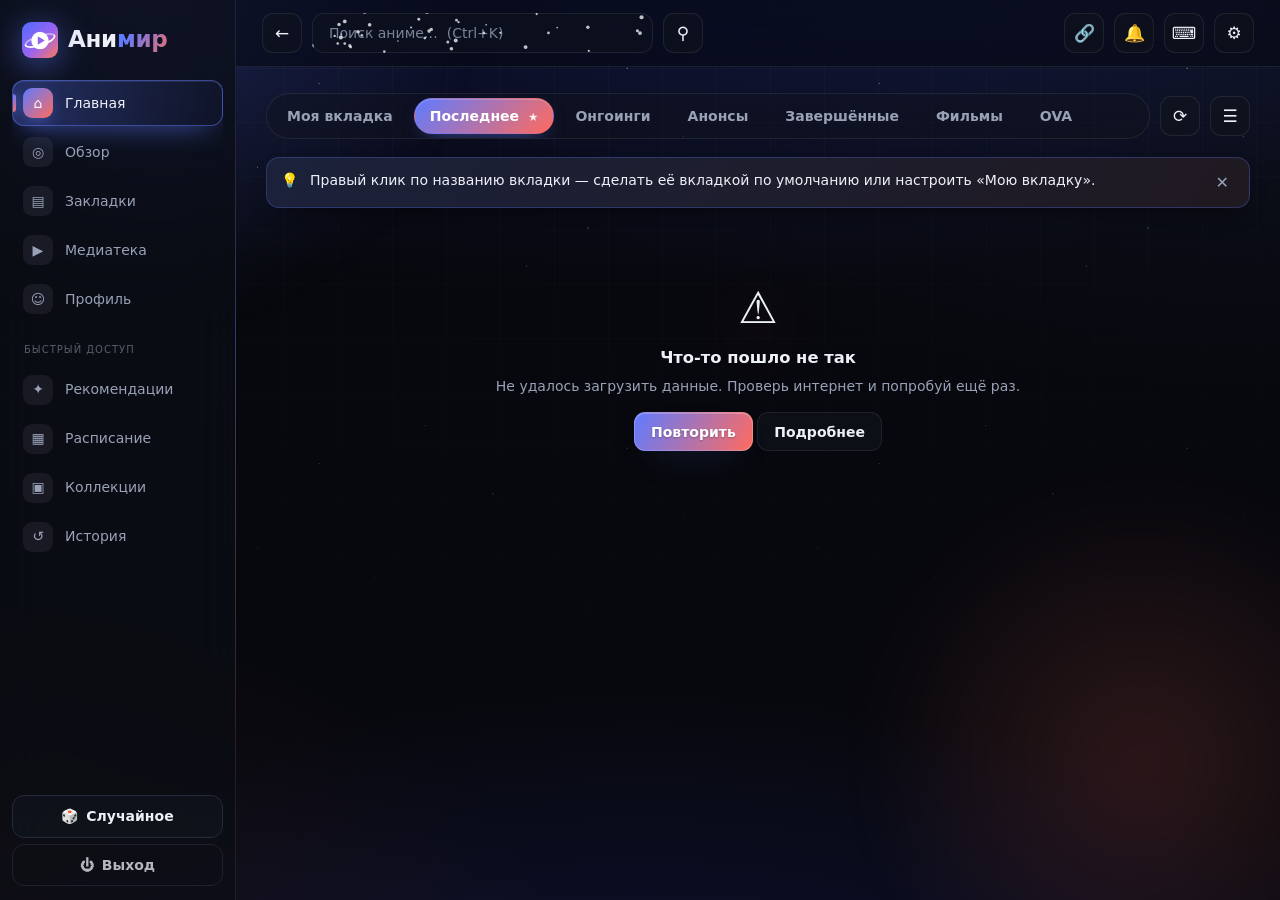
==== commit 244e3b05: "Анимир: своё окно на WebView2, новое имя и дизайн, плеер, «Мой год», небо - Animax → Анимир: файлы A" ====
--- a/web/index.html
+++ b/web/index.html
@@ -4,8 +4,8 @@
 <meta charset="utf-8">
 <meta name="viewport" content="width=device-width, initial-scale=1">
 <meta name="theme-color" content="#07080d">
-<meta name="description" content="Animax — каталог аниме, закладки, расписание, онлайн-озвучки, медиатека и встроенный плеер.">
-<title>Animax</title>
+<meta name="description" content="Анимир — каталог аниме, закладки, расписание, онлайн-озвучки, медиатека и встроенный плеер.">
+<title>Анимир</title>
 <link rel="icon" href="icon-16.png" sizes="16x16" type="image/png">
 <link rel="icon" href="icon-32.png" sizes="32x32" type="image/png">
 <link rel="icon" href="icon-48.png" sizes="48x48" type="image/png">
@@ -21,10 +21,10 @@
 <link rel="stylesheet" href="css/theme.css">
 </head>
 <body>
-<div class="splash" id="splash" aria-hidden="true"><img src="icon-256.png" alt=""><div>Ani<b>max</b></div></div>
+<div class="splash" id="splash" aria-hidden="true"><img src="icon-256.png" alt=""><div>Ани<b>мир</b></div></div>
 <div class="app">
   <aside class="side">
-    <a class="brand" href="#/" title="Animax — на главную"><img src="logo.svg" alt=""><span>Ani<b>max</b></span></a>
+    <a class="brand" href="#/" title="Анимир — на главную"><img src="logo.svg" alt=""><span>Ани<b>мир</b></span></a>
     <nav class="nav" aria-label="Разделы">
       <a href="#/" data-nav="home"><i>⌂</i><span>Главная</span></a>
       <a href="#/discover" data-nav="discover"><i>◎</i><span>Обзор</span></a>
@@ -38,7 +38,7 @@
       <a href="#/bookmarks?tab=history" data-nav="history"><i>↺</i><span>История</span></a>
     </nav>
     <button class="random" id="random-btn" title="Случайное аниме"><span>🎲</span><span>Случайное</span></button>
-    <button class="random quit" id="quit-btn" title="Закрыть Animax полностью"><span>⏻</span><span>Выход</span></button>
+    <button class="random quit" id="quit-btn" title="Закрыть Анимир полностью"><span>⏻</span><span>Выход</span></button>
   </aside>
 
   <div class="main">
@@ -78,6 +78,7 @@
 <script src="js/lists.js"></script>
 <script src="js/library.js"></script>
 <script src="js/profile.js"></script>
+<script src="js/year.js"></script>
 <script src="js/start.js"></script>
 <script src="js/fx.js"></script>
 </body>
--- a/web/css/base.css
+++ b/web/css/base.css
@@ -1,4 +1,4 @@
-/* Animax — основа: цвета, раскладка окна, карточки, кнопки, плеер */
+/* Анимир — основа: цвета, раскладка окна, карточки, кнопки, плеер */
 :root {
   --bg: #0e0f14;
   --bg2: #14161d;
@@ -7,8 +7,8 @@
   --line: #2b3040;
   --text: #eceef4;
   --muted: #9aa1b2;
-  --accent: #8b6cff;
-  --accent2: #ff5c8a;
+  --accent: #5f7bff;
+  --accent2: #ff6b5e;
   --ok: #3ccf8e;
   --warn: #ffb547;
   --radius: 12px;
--- a/web/css/pages.css
+++ b/web/css/pages.css
@@ -1,4 +1,4 @@
-/* Animax — разделы, добавленные во второй версии (главная/обзор/фильтр/релиз/закладки/профиль/настройки) */
+/* Анимир — разделы, добавленные во второй версии (главная/обзор/фильтр/релиз/закладки/профиль/настройки) */
 :root { --st-watching: #3ccf8e; --st-planned: #8b6cff; --st-completed: #2fb6ff; --st-on_hold: #ffb547; --st-dropped: #ff5c6a; }
 
 .splash { position: fixed; inset: 0; z-index: 100; background: var(--bg); display: grid; place-content: center; justify-items: center; gap: 14px; font-size: 30px; font-weight: 800; transition: opacity .35s; }
@@ -469,3 +469,44 @@
 .lite *, .lite *::before, .lite *::after { transition: none !important; animation-duration: 0s !important; }
 .lite .card:hover .poster img { transform: none; }
 .lite .modal, .lite .ctx { box-shadow: none; backdrop-filter: none; }
+
+/* «Мой год в аниме» */
+.year-hero { position: relative; overflow: hidden; border-radius: var(--radius); padding: 28px 30px 18px; margin-bottom: 18px; color: #fff;
+  background: radial-gradient(120% 140% at 0% 0%, color-mix(in srgb, var(--accent) 70%, #0b0d18) 0%, #0b0d18 60%),
+              radial-gradient(80% 120% at 100% 100%, color-mix(in srgb, var(--accent2) 55%, transparent) 0%, transparent 70%); }
+.year-hero::after { content: ""; position: absolute; right: -60px; top: -60px; width: 260px; height: 260px; border-radius: 50%;
+  border: 2px solid rgba(255,255,255,.12); box-shadow: 0 0 0 28px rgba(255,255,255,.03), 0 0 0 70px rgba(255,255,255,.02); }
+.yh-in { display: flex; gap: 24px; align-items: center; position: relative; z-index: 1; }
+.yh-y { font-size: 72px; font-weight: 800; line-height: 1; letter-spacing: -2px;
+  background: linear-gradient(135deg, #fff, color-mix(in srgb, var(--accent2) 70%, #fff)); -webkit-background-clip: text; background-clip: text; color: transparent; }
+.year-hero h1 { margin: 0 0 6px; font-size: 26px; }
+.year-hero p { margin: 0; color: #dfe3ee; }
+.year-hero .chips { margin-top: 16px; position: relative; z-index: 1; }
+.chips a.chip { color: var(--muted); text-decoration: none; }
+.chips a.chip.on, .chips a.chip:hover { color: var(--text); border-color: var(--accent); background: color-mix(in srgb, var(--accent) 22%, transparent); }
+.year-hero .chips a.chip { color: #dfe3ee; background: rgba(255,255,255,.08); }
+.year-cols { display: grid; grid-template-columns: repeat(auto-fit, minmax(380px, 1fr)); gap: 0 26px; }
+.days-bars.months .d.peak i { box-shadow: 0 0 18px color-mix(in srgb, var(--accent) 60%, transparent); }
+.year-facts { margin-top: 22px; }
+.year-link { display: flex; flex-direction: column; gap: 3px; margin-top: 18px; padding: 14px 18px; border-radius: var(--radius); text-decoration: none; color: var(--text);
+  background: linear-gradient(110deg, color-mix(in srgb, var(--accent) 26%, var(--card)), color-mix(in srgb, var(--accent2) 18%, var(--card)));
+  border: 1px solid color-mix(in srgb, var(--accent) 35%, transparent); transition: transform .18s; }
+.year-link:hover { transform: translateY(-2px); }
+.year-link span { color: var(--muted); font-size: 13px; }
+@media (max-width: 700px) { .yh-in { flex-direction: column; align-items: flex-start; gap: 8px; } .yh-y { font-size: 52px; } .year-cols { grid-template-columns: 1fr; } }
+
+/* Главная: «Продолжить с того места» */
+.resume { position: relative; overflow: hidden; display: flex; align-items: center; gap: 18px; padding: 16px 20px; margin: 0 0 18px;
+  border-radius: var(--radius); border: 1px solid color-mix(in srgb, var(--accent) 30%, var(--line)); background: var(--card); }
+.resume .rs-bg { position: absolute; inset: -20px; background-size: cover; background-position: center 30%; filter: blur(24px) saturate(1.3) brightness(.45); opacity: .7; }
+.resume::after { content: ""; position: absolute; inset: 0; background: linear-gradient(90deg, color-mix(in srgb, var(--card) 40%, transparent), var(--card) 85%); }
+.resume > :not(.rs-bg) { position: relative; z-index: 1; }
+.rs-poster { width: 64px; aspect-ratio: 2/3; object-fit: cover; border-radius: 10px; box-shadow: 0 8px 22px rgba(0,0,0,.45); flex: none; }
+.rs-body { flex: 1; min-width: 0; }
+.rs-kicker { font-size: 12px; font-weight: 700; letter-spacing: .4px; text-transform: uppercase; color: var(--accent); }
+.rs-t { font-size: 19px; font-weight: 700; margin: 2px 0; white-space: nowrap; overflow: hidden; text-overflow: ellipsis; }
+.rs-m { color: var(--muted); font-size: 13px; }
+.rs-bar { height: 5px; border-radius: 4px; background: var(--card2); margin-top: 10px; max-width: 520px; overflow: hidden; }
+.rs-bar i { display: block; height: 100%; background: linear-gradient(90deg, var(--accent), var(--accent2)); }
+.resume-play { flex: none; }
+@media (max-width: 600px) { .resume { flex-wrap: wrap; } .resume-play { width: 100%; text-align: center; } }
--- a/web/css/theme.css
+++ b/web/css/theme.css
@@ -1,5 +1,5 @@
 /* ============================================================================
-   Animax — Aurora Glass
+   Анимир — Aurora Glass
    Слой оформления поверх base.css/pages.css: глубина, «стекло», мягкое свечение
    и динамическая подсветка (следит за курсором, постером и прокруткой).
    Подключается последним, поэтому аккуратно переопределяет базовые стили.
@@ -14,8 +14,8 @@
   --line: #242a3a;
   --text: #eef0f8;
   --muted: #99a1b7;
-  --accent: #8b6cff;
-  --accent2: #ff5c8a;
+  --accent: #5f7bff;
+  --accent2: #ff6b5e;
   --ok: #3ccf8e;
   --warn: #ffb547;
 
@@ -1354,6 +1354,49 @@
   .hero { min-height: 250px; }
 }
 
+/* ---------- небо по времени суток (data-sky ставит applySky в core.js) ---------- */
+:root { --sky-a: transparent; --sky-b: transparent; }
+:root[data-sky="morning"] { --sky-a: color-mix(in srgb, #ffa476 30%, transparent); --sky-b: color-mix(in srgb, #ff7fa8 18%, transparent); }
+:root[data-sky="day"]     { --sky-a: color-mix(in srgb, #5bb8ff 22%, transparent); --sky-b: color-mix(in srgb, #7fe0c8 12%, transparent); }
+:root[data-sky="evening"] { --sky-a: color-mix(in srgb, #ff6a3d 30%, transparent); --sky-b: color-mix(in srgb, #b847d6 26%, transparent); }
+:root[data-sky="night"]   { --sky-a: color-mix(in srgb, #3346ff 22%, transparent); --sky-b: color-mix(in srgb, #1a2470 40%, transparent); }
+:root[data-theme="light"][data-sky="morning"] { --sky-a: color-mix(in srgb, #ffb08a 34%, transparent); }
+:root[data-theme="light"][data-sky="day"]     { --sky-a: color-mix(in srgb, #7cc6ff 30%, transparent); }
+:root[data-theme="light"][data-sky="evening"] { --sky-a: color-mix(in srgb, #ff8a5c 32%, transparent); }
+:root[data-theme="light"][data-sky="night"]   { --sky-a: color-mix(in srgb, #6d7bff 26%, transparent); }
+:root[data-sky] body {
+  background:
+    radial-gradient(110% 70% at 50% -18%, var(--sky-a), transparent 72%),
+    radial-gradient(90% 60% at 50% 120%, var(--sky-b), transparent 72%),
+    radial-gradient(120% 90% at 100% -10%, color-mix(in srgb, var(--accent) 10%, transparent), transparent 60%),
+    radial-gradient(100% 80% at -10% 110%, color-mix(in srgb, var(--accent2) 9%, transparent), transparent 55%),
+    var(--bg);
+}
+/* ночью — звёзды своим слоем (под пятнами и сеткой body), медленно мерцают */
+:root[data-sky="night"]::before {
+  content: ""; position: fixed; inset: 0; z-index: 0; pointer-events: none;
+  background-image:
+    radial-gradient(1.6px 1.6px at 12% 18%, #fff, transparent 70%),
+    radial-gradient(1.2px 1.2px at 33% 9%, #fff, transparent 70%),
+    radial-gradient(1.4px 1.4px at 57% 22%, #fff, transparent 70%),
+    radial-gradient(1.2px 1.2px at 76% 12%, #fff, transparent 70%),
+    radial-gradient(2px 2px at 88% 30%, #fff, transparent 70%),
+    radial-gradient(1.2px 1.2px at 22% 36%, #fff, transparent 70%),
+    radial-gradient(1.4px 1.4px at 46% 44%, #fff, transparent 70%),
+    radial-gradient(1.2px 1.2px at 67% 52%, #fff, transparent 70%),
+    radial-gradient(1.6px 1.6px at 5% 60%, #fff, transparent 70%),
+    radial-gradient(1.2px 1.2px at 94% 70%, #fff, transparent 70%);
+  background-size: 560px 380px;
+  -webkit-mask-image: linear-gradient(#000 0%, transparent 80%);
+  mask-image: linear-gradient(#000 0%, transparent 80%);
+  opacity: .55;
+  animation: twinkle 6s ease-in-out infinite alternate;
+}
+@keyframes twinkle { from { opacity: .35; } to { opacity: .7; } }
+:root[data-theme="light"][data-sky="night"]::before { display: none; }
+.lite:root[data-sky="night"]::before { animation: none; }
+
+
 /* лёгкий режим: убираем дорогие эффекты */
 .lite body::before,
 .lite body::after,
@@ -1387,7 +1430,7 @@
 }
 
 /* ============================================================================
-   Animax — дополнения: типы сообщений, кнопка ✕ у окон, горячие клавиши, «Наверх»
+   Анимир — дополнения: типы сообщений, кнопка ✕ у окон, горячие клавиши, «Наверх»
    ========================================================================== */
 .toast { cursor: pointer; transition: opacity .2s, transform .2s; }
 .toast.ok { border-left-color: var(--ok); }
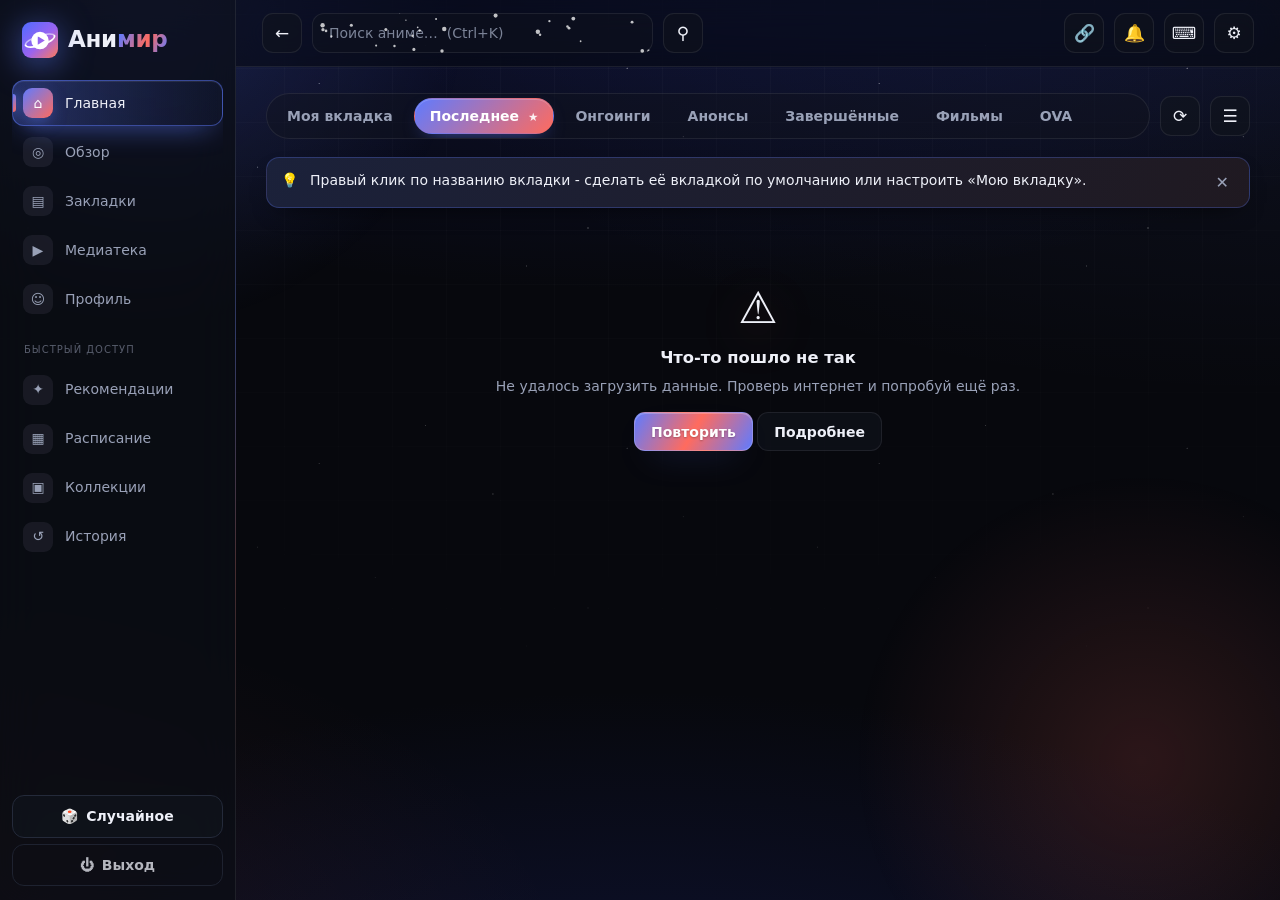
==== commit 6b394f6c: "Анимир: экономия батареи, уведомления с постером, вайбы, скачивание серий Производительность: просто" ====
--- a/web/index.html
+++ b/web/index.html
@@ -4,7 +4,7 @@
 <meta charset="utf-8">
 <meta name="viewport" content="width=device-width, initial-scale=1">
 <meta name="theme-color" content="#07080d">
-<meta name="description" content="Анимир — каталог аниме, закладки, расписание, онлайн-озвучки, медиатека и встроенный плеер.">
+<meta name="description" content="Анимир - каталог аниме, закладки, расписание, онлайн-озвучки, медиатека и встроенный плеер.">
 <title>Анимир</title>
 <link rel="icon" href="icon-16.png" sizes="16x16" type="image/png">
 <link rel="icon" href="icon-32.png" sizes="32x32" type="image/png">
@@ -24,7 +24,7 @@
 <div class="splash" id="splash" aria-hidden="true"><img src="icon-256.png" alt=""><div>Ани<b>мир</b></div></div>
 <div class="app">
   <aside class="side">
-    <a class="brand" href="#/" title="Анимир — на главную"><img src="logo.svg" alt=""><span>Ани<b>мир</b></span></a>
+    <a class="brand" href="#/" title="Анимир - на главную"><img src="logo.svg" alt=""><span>Ани<b>мир</b></span></a>
     <nav class="nav" aria-label="Разделы">
       <a href="#/" data-nav="home"><i>⌂</i><span>Главная</span></a>
       <a href="#/discover" data-nav="discover"><i>◎</i><span>Обзор</span></a>
@@ -79,6 +79,8 @@
 <script src="js/library.js"></script>
 <script src="js/profile.js"></script>
 <script src="js/year.js"></script>
+<script src="js/downloads.js"></script>
+<script src="js/achievements.js"></script>
 <script src="js/start.js"></script>
 <script src="js/fx.js"></script>
 </body>
--- a/web/css/base.css
+++ b/web/css/base.css
@@ -1,4 +1,4 @@
-/* Анимир — основа: цвета, раскладка окна, карточки, кнопки, плеер */
+/* Анимир - основа: цвета, раскладка окна, карточки, кнопки, плеер */
 :root {
   --bg: #0e0f14;
   --bg2: #14161d;
--- a/web/css/pages.css
+++ b/web/css/pages.css
@@ -1,4 +1,4 @@
-/* Анимир — разделы, добавленные во второй версии (главная/обзор/фильтр/релиз/закладки/профиль/настройки) */
+/* Анимир - разделы, добавленные во второй версии (главная/обзор/фильтр/релиз/закладки/профиль/настройки) */
 :root { --st-watching: #3ccf8e; --st-planned: #8b6cff; --st-completed: #2fb6ff; --st-on_hold: #ffb547; --st-dropped: #ff5c6a; }
 
 .splash { position: fixed; inset: 0; z-index: 100; background: var(--bg); display: grid; place-content: center; justify-items: center; gap: 14px; font-size: 30px; font-weight: 800; transition: opacity .35s; }
@@ -15,7 +15,7 @@
 .compact-nav .nav a { padding: 6px 12px; }
 .compact-nav .nav-sep { padding-top: 10px; }
 
-/* статус в списке — цветная метка */
+/* статус в списке - цветная метка */
 .mark.st-watching { background: var(--st-watching) !important; }
 .mark.st-planned { background: var(--st-planned) !important; }
 .mark.st-completed { background: var(--st-completed) !important; }
@@ -346,7 +346,7 @@
 .acc-form { display: flex; flex-wrap: wrap; gap: 10px; align-items: center; margin: 8px 0 14px; }
 .acc-form .input { min-width: 200px; }
 
-/* Оценки 1–10: половинки звёзд. Левая половина звезды — отдельная зона клика (<i>), закрашенная наполовину звезда — .half */
+/* Оценки 1-10: половинки звёзд. Левая половина звезды - отдельная зона клика (<i>), закрашенная наполовину звезда - .half */
 .stars5 button { position: relative; }
 .stars5 button i { position: absolute; left: 0; top: 0; width: 50%; height: 100%; }
 .stars5 button.half { opacity: 1; color: transparent; background: linear-gradient(90deg, #ffd36b 50%, color-mix(in srgb, var(--muted) 40%, transparent) 50%); -webkit-background-clip: text; background-clip: text; }
@@ -357,7 +357,7 @@
   background: rgba(0,0,0,.85); color: #ffd36b; font-size: 12px; font-weight: 700; padding: 2px 7px; border-radius: 6px;
   opacity: 0; pointer-events: none; transition: opacity .15s; }
 .sc2:hover em { opacity: 1; }
-/* у карточки бейдж прижат к верху постера (а постер обрезает всё лишнее) — там вторая оценка встаёт строкой над основной внутри бейджа */
+/* у карточки бейдж прижат к верху постера (а постер обрезает всё лишнее) - там вторая оценка встаёт строкой над основной внутри бейджа */
 .card .score.sc2 { display: flex; flex-direction: column; align-items: flex-start; }
 .card .score.sc2 em { position: static; transform: none; background: none; padding: 0; display: none; opacity: 1; color: #fff; font-weight: 600; }
 .card .score.sc2:hover em { display: block; }
@@ -419,7 +419,7 @@
 .rl-item { display: flex; flex-direction: column; min-width: 0; }
 .rl-follow { display: flex; align-items: center; justify-content: space-between; gap: 8px; margin-top: 6px; font-size: 13px; color: var(--muted); cursor: pointer; }
 .rl-count { margin-bottom: 12px; }
-/* анонс: вместо «Смотреть» — дата выхода и тумблер «Следить» */
+/* анонс: вместо «Смотреть» - дата выхода и тумблер «Следить» */
 .btn.soon { cursor: default; justify-content: center; color: var(--text); background: color-mix(in srgb, var(--accent) 14%, transparent); border-color: color-mix(in srgb, var(--accent) 40%, transparent); }
 .rel-left .anons-follow { margin: 2px 2px 4px; font-size: 14px; color: var(--text); }
 /* ⟳ у вкладок */
@@ -446,12 +446,12 @@
 .modal-box.rvc .row-btns { align-items: center; }
 .modal-box.rvc .row-btns .sh-link { margin-right: auto; }
 
-/* уведомления по тайтлу: значок на постере — только где уведомления придут */
+/* уведомления по тайтлу: значок на постере - только где уведомления придут */
 .nb { position: absolute; bottom: 8px; right: 8px; width: 22px; height: 22px; display: grid; place-items: center; font-size: 12px;
   border-radius: 50%; background: rgba(0,0,0,.68); box-shadow: 0 1px 4px rgba(0,0,0,.4); pointer-events: auto; }
 .card .fav ~ .nb { right: 30px; }
 .lrow .pw .nb { top: 5px; left: 5px; bottom: auto; right: auto; width: 20px; height: 20px; font-size: 11px; }
-/* кнопка 🔔 на странице тайтла: уведомлений нет — бледная, чтобы не бросалась в глаза */
+/* кнопка 🔔 на странице тайтла: уведомлений нет - бледная, чтобы не бросалась в глаза */
 .icon-btn.nf-dim { opacity: .38; filter: grayscale(1); transition: opacity .15s, filter .15s; }
 .icon-btn.nf-dim:hover { opacity: .85; filter: none; }
 .icon-btn#sub.on { border-color: var(--accent); background: color-mix(in srgb, var(--accent) 16%, var(--card)); }
@@ -465,7 +465,7 @@
 .grid > .card, .grid > .rl-item, .lgrid > .lrow, .comments > .cm { content-visibility: auto; contain-intrinsic-size: auto 330px; }
 .lgrid > .lrow { contain-intrinsic-size: auto 150px; }
 .comments > .cm { contain-intrinsic-size: auto 120px; }
-/* лёгкий режим: без плавных переходов и теней — меньше перерисовок на слабом процессоре */
+/* лёгкий режим: без плавных переходов и теней - меньше перерисовок на слабом процессоре */
 .lite *, .lite *::before, .lite *::after { transition: none !important; animation-duration: 0s !important; }
 .lite .card:hover .poster img { transform: none; }
 .lite .modal, .lite .ctx { box-shadow: none; backdrop-filter: none; }
@@ -510,3 +510,6 @@
 .rs-bar i { display: block; height: 100%; background: linear-gradient(90deg, var(--accent), var(--accent2)); }
 .resume-play { flex: none; }
 @media (max-width: 600px) { .resume { flex-wrap: wrap; } .resume-play { width: 100%; text-align: center; } }
+
+/* полный экран: всё вокруг видео - чёрное, без светлых краёв */
+:fullscreen, ::backdrop { background: #000; }
--- a/web/css/theme.css
+++ b/web/css/theme.css
@@ -1,5 +1,5 @@
 /* ============================================================================
-   Анимир — Aurora Glass
+   Анимир - Aurora Glass
    Слой оформления поверх base.css/pages.css: глубина, «стекло», мягкое свечение
    и динамическая подсветка (следит за курсором, постером и прокруткой).
    Подключается последним, поэтому аккуратно переопределяет базовые стили.
@@ -79,9 +79,7 @@
   background:
     radial-gradient(38vmax 38vmax at 22% 18%, color-mix(in srgb, var(--accent) 20%, transparent), transparent 68%),
     radial-gradient(32vmax 32vmax at 78% 72%, color-mix(in srgb, var(--accent2) 15%, transparent), transparent 70%);
-  filter: blur(20px);
   opacity: 1;
-  animation: aurora 26s ease-in-out infinite alternate;
 }
 
 /* тонкая сетка, чтобы фон не выглядел пустым */
@@ -106,7 +104,7 @@
 
 .app { position: relative; z-index: 1; }
 
-/* прогресс прокрутки — тонкая светящаяся линия сверху */
+/* прогресс прокрутки - тонкая светящаяся линия сверху */
 .scroll-progress {
   position: fixed;
   top: 0; left: 0; right: 0;
@@ -182,11 +180,10 @@
 .brand:hover img { transform: rotate(-8deg) scale(1.06); }
 .brand b {
   background: linear-gradient(115deg, var(--accent) 10%, var(--accent2) 60%, var(--accent) 100%);
-  background-size: 220% 100%;
+  background-size: 100% 100%;
   -webkit-background-clip: text;
   background-clip: text;
   color: transparent;
-  animation: brandFlow 9s linear infinite;
 }
 @keyframes brandFlow { to { background-position: 220% 0; } }
 
@@ -328,7 +325,6 @@
   background: var(--grad);
   border: 1px solid rgba(255, 255, 255, .35);
   box-shadow: 0 2px 10px -2px color-mix(in srgb, var(--accent2) 90%, transparent);
-  animation: bellPulse 2.6s ease-out infinite;
 }
 @keyframes bellPulse {
   0%, 55%, 100% { box-shadow: 0 2px 10px -2px color-mix(in srgb, var(--accent2) 90%, transparent), 0 0 0 0 color-mix(in srgb, var(--accent2) 45%, transparent); }
@@ -461,11 +457,10 @@
   overflow: hidden;
   border: 1px solid color-mix(in srgb, #fff 18%, transparent);
   background-image: linear-gradient(120deg, var(--accent), var(--accent2), var(--accent));
-  background-size: 220% 100%;
+  background-size: 100% 100%;
   color: #fff;
   box-shadow: 0 14px 34px -18px color-mix(in srgb, var(--accent) 95%, transparent),
               inset 0 1px 0 rgba(255, 255, 255, .22);
-  animation: btnFlow 9s linear infinite;
   text-shadow: 0 1px 2px rgba(0, 0, 0, .25);
 }
 .btn.primary:hover {
@@ -528,6 +523,85 @@
               inset 0 1px 0 rgba(255, 255, 255, .18);
 }
 .tab.on small { opacity: .9; }
+
+/* «Вайбы» на странице рекомендаций: подбор под настроение */
+.mood-chips { display: flex; flex-wrap: wrap; gap: 6px; margin: 0 0 16px; }
+.mood-chips .chip { text-decoration: none; font-size: 13px; padding: 6px 12px; }
+.mood-chips .chip.on { background: var(--grad); color: #fff; border-color: transparent; }
+.mood-chips .mood-add { border-style: dashed; color: var(--muted); cursor: pointer; }
+.mood-chips .mood-x {
+  margin-left: 6px;
+  padding: 0 2px;
+  opacity: .55;
+  font-weight: 700;
+  cursor: pointer;
+}
+.mood-chips .mood-x:hover { opacity: 1; }
+.mood-head { display: flex; align-items: center; gap: 12px; margin: -4px 0 14px; }
+.mood-head p { flex: 1; margin: 0; }
+/* окно своего вайба */.vibe-form { display: grid; gap: 10px; margin: 14px 0 4px; }
+.vibe-form > label { display: flex; align-items: center; gap: 12px; }
+.vibe-form > label > span { width: 150px; color: var(--muted); font-size: 13px; }
+.vibe-form .input, .vibe-form .select, .vibe-form .btn { flex: 1; }
+/* достижения в профиле */
+.achi-grid { display: grid; grid-template-columns: repeat(auto-fill, minmax(150px, 1fr)); gap: 10px; }
+.achi {
+  display: flex;
+  flex-direction: column;
+  gap: 4px;
+  padding: 12px 14px;
+  border-radius: 14px;
+  border: 1px solid var(--hair);
+  background: color-mix(in srgb, var(--card) 60%, transparent);
+  opacity: .55;
+}
+.achi.got { opacity: 1; border-color: color-mix(in srgb, var(--accent) 45%, transparent); }
+.achi .ic { font-size: 22px; }
+.achi b { font-size: 13px; }
+.achi small { color: var(--muted); font-size: 11.5px; }
+/* проверка источников */
+.hl-row { display: flex; align-items: center; gap: 10px; padding: 9px 12px; border-radius: 10px; background: color-mix(in srgb, var(--card) 55%, transparent); margin-bottom: 8px; }
+.hl-row .dot { width: 9px; height: 9px; border-radius: 50%; background: #4ade80; flex: none; }
+.hl-row.bad .dot { background: #f87171; }
+.hl-row b { font-size: 14px; }
+.hl-row .note { margin-left: auto; color: var(--muted); font-size: 12.5px; text-align: right; }
+/* окно загрузок */
+.dl-job { padding: 12px 14px; border-radius: 12px; border: 1px solid var(--hair); margin-bottom: 10px; background: color-mix(in srgb, var(--card) 55%, transparent); }
+.dl-top { display: flex; gap: 10px; align-items: baseline; }
+.dl-top b { font-size: 14px; }
+.dl-state { margin-left: auto; font-size: 12px; color: var(--muted); }
+.dl-state.running { color: var(--accent2); }
+.dl-state.done { color: #4ade80; }
+.dl-state.error, .dl-state.partial { color: #f87171; }
+.dl-bar { height: 6px; border-radius: 4px; background: rgba(255, 255, 255, .1); margin: 8px 0 6px; overflow: hidden; }
+.dl-bar i { display: block; height: 100%; background: var(--grad); transition: width .3s; }
+.dl-bar.done i { background: #4ade80; }
+.dl-sub { display: flex; gap: 12px; font-size: 12px; color: var(--muted); align-items: center; }
+.dl-sub .link { margin-left: auto; }
+
+/* Список озвучек: обычная плашка, а не «капсула» - у капсулы скругление в полвысоты,
+   и на второй-третьей строке крайние вкладки прятались за её рамкой */
+.tabs.dubs-tabs {
+  width: 100%;
+  flex-wrap: wrap;
+  overflow: visible;
+  border-radius: 16px;
+  align-items: center;
+}
+.dub-pop {
+  display: inline-block;
+  margin-left: 6px;
+  padding: 0 6px;
+  border-radius: 7px;
+  background: color-mix(in srgb, var(--muted) 15%, transparent);
+  color: var(--muted);
+  font-size: 11.5px;
+  font-style: normal;
+  font-weight: 600;
+  line-height: 17px;
+  vertical-align: 1px;
+}
+.tab.on .dub-pop { background: rgba(255, 255, 255, .18); color: rgba(255, 255, 255, .92); }
 .tabs .icon-btn.tab-refresh {
   margin-left: 4px;
   width: 32px; height: 32px;
@@ -676,7 +750,7 @@
 .card .more-btn:hover { background: color-mix(in srgb, var(--accent) 75%, #000) !important; transform: scale(1.08); }
 .card .fav { filter: drop-shadow(0 0 10px color-mix(in srgb, var(--accent2) 85%, transparent)); }
 
-/* появление первых карточек — без нагрузки на длинные списки */
+/* появление первых карточек - без нагрузки на длинные списки */
 .grid > .card:nth-child(-n+10),
 .lgrid > .lrow:nth-child(-n+8) {
   animation: cardIn .5s cubic-bezier(.22, 1, .36, 1) both;
@@ -754,9 +828,8 @@
   z-index: 1;
   background: radial-gradient(50% 100% at 50% 100%,
       color-mix(in srgb, var(--accent) 26%, transparent), transparent 70%);
-  filter: blur(40px);
+  filter: blur(24px);
   pointer-events: none;
-  animation: heroGlow 9s ease-in-out infinite alternate;
 }
 @keyframes heroGlow { to { opacity: .5; transform: translateY(-8px) scale(1.05); } }
 .hero .in {
@@ -1372,7 +1445,7 @@
     radial-gradient(100% 80% at -10% 110%, color-mix(in srgb, var(--accent2) 9%, transparent), transparent 55%),
     var(--bg);
 }
-/* ночью — звёзды своим слоем (под пятнами и сеткой body), медленно мерцают */
+/* ночью - звёзды своим слоем (под пятнами и сеткой body), медленно мерцают */
 :root[data-sky="night"]::before {
   content: ""; position: fixed; inset: 0; z-index: 0; pointer-events: none;
   background-image:
@@ -1390,7 +1463,6 @@
   -webkit-mask-image: linear-gradient(#000 0%, transparent 80%);
   mask-image: linear-gradient(#000 0%, transparent 80%);
   opacity: .55;
-  animation: twinkle 6s ease-in-out infinite alternate;
 }
 @keyframes twinkle { from { opacity: .35; } to { opacity: .7; } }
 :root[data-theme="light"][data-sky="night"]::before { display: none; }
@@ -1419,6 +1491,32 @@
 .lite .btn.primary::after,
 .lite .tile::after { display: none; }
 
+/* Экономия заряда («power» на <html>): вид тот же, но без слоёв, которые заставляют
+   видеокарту перерисовывать всё окно каждый кадр. Включается на батарее - там частоты
+   сброшены, и любой «перелив» сразу виден как тормоза. */
+:root.power body::before,
+:root.power body::after,
+:root.power .hero::before,
+:root.power .rating-box::before,
+:root.power[data-sky="night"]::before { display: none; }
+:root.power .side,
+:root.power .top,
+:root.power .suggest,
+:root.power .modal-box,
+:root.power .ctx,
+:root.power .toast,
+:root.power .to-top,
+:root.power .tabs .icon-btn.tab-refresh {
+  -webkit-backdrop-filter: none;
+  backdrop-filter: none;
+  background: var(--bg2);
+}
+:root.power .modal { -webkit-backdrop-filter: none; backdrop-filter: none; }
+:root.power .card .poster::after,
+:root.power .btn.primary::after,
+:root.power .tile::after { display: none; }
+:root.power .hero .bg { filter: brightness(.52) saturate(1.12); transform: none; transition: none; }
+
 @media (prefers-reduced-motion: reduce) {
   *, *::before, *::after {
     animation-duration: .001ms !important;
@@ -1430,7 +1528,7 @@
 }
 
 /* ============================================================================
-   Анимир — дополнения: типы сообщений, кнопка ✕ у окон, горячие клавиши, «Наверх»
+   Анимир - дополнения: типы сообщений, кнопка ✕ у окон, горячие клавиши, «Наверх»
    ========================================================================== */
 .toast { cursor: pointer; transition: opacity .2s, transform .2s; }
 .toast.ok { border-left-color: var(--ok); }
@@ -1483,13 +1581,25 @@
 .to-top[hidden] { display: none; }
 .lite .to-top { -webkit-backdrop-filter: none; backdrop-filter: none; background: var(--bg2); }
 
-/* строки серий и ролики стали доступны с клавиатуры — показываем, где фокус */
+/* строки серий и ролики стали доступны с клавиатуры - показываем, где фокус */
 .ep:focus-visible, .video:focus-visible, .wide-card:focus-visible, .card:focus-visible, .lrow:focus-visible, .tile:focus-visible {
   outline: 2px solid color-mix(in srgb, var(--accent) 75%, transparent);
   outline-offset: 3px;
 }
 
-/* картинка не загрузилась — заглушка на спокойном фоне */
+/* Ночной кинозал (class="night" на <html>): тише цвета и крупнее субтитры,
+   чтобы смотреть в темноте и не будить домашних. Поведение плеера - в library.js. */
+:root.night body::before { opacity: .22; }
+:root.night body::after { opacity: .1; }
+:root.night .top,
+:root.night .side,
+:root.night .suggest { background: color-mix(in srgb, var(--bg) 90%, transparent); }
+:root.night .player-page { background: #000; }
+:root.night .player-page video::cue { font-size: 36px; background: rgba(0, 0, 0, .78); }
+:root.night .pl-ui { filter: brightness(.86); }
+:root.night .btn.primary { box-shadow: none; }
+
+/* картинка не загрузилась - заглушка на спокойном фоне */
 img.img-missing { object-fit: contain !important; background: var(--card2); }
 
 /* долгая загрузка с пояснением (поиск озвучек) */
